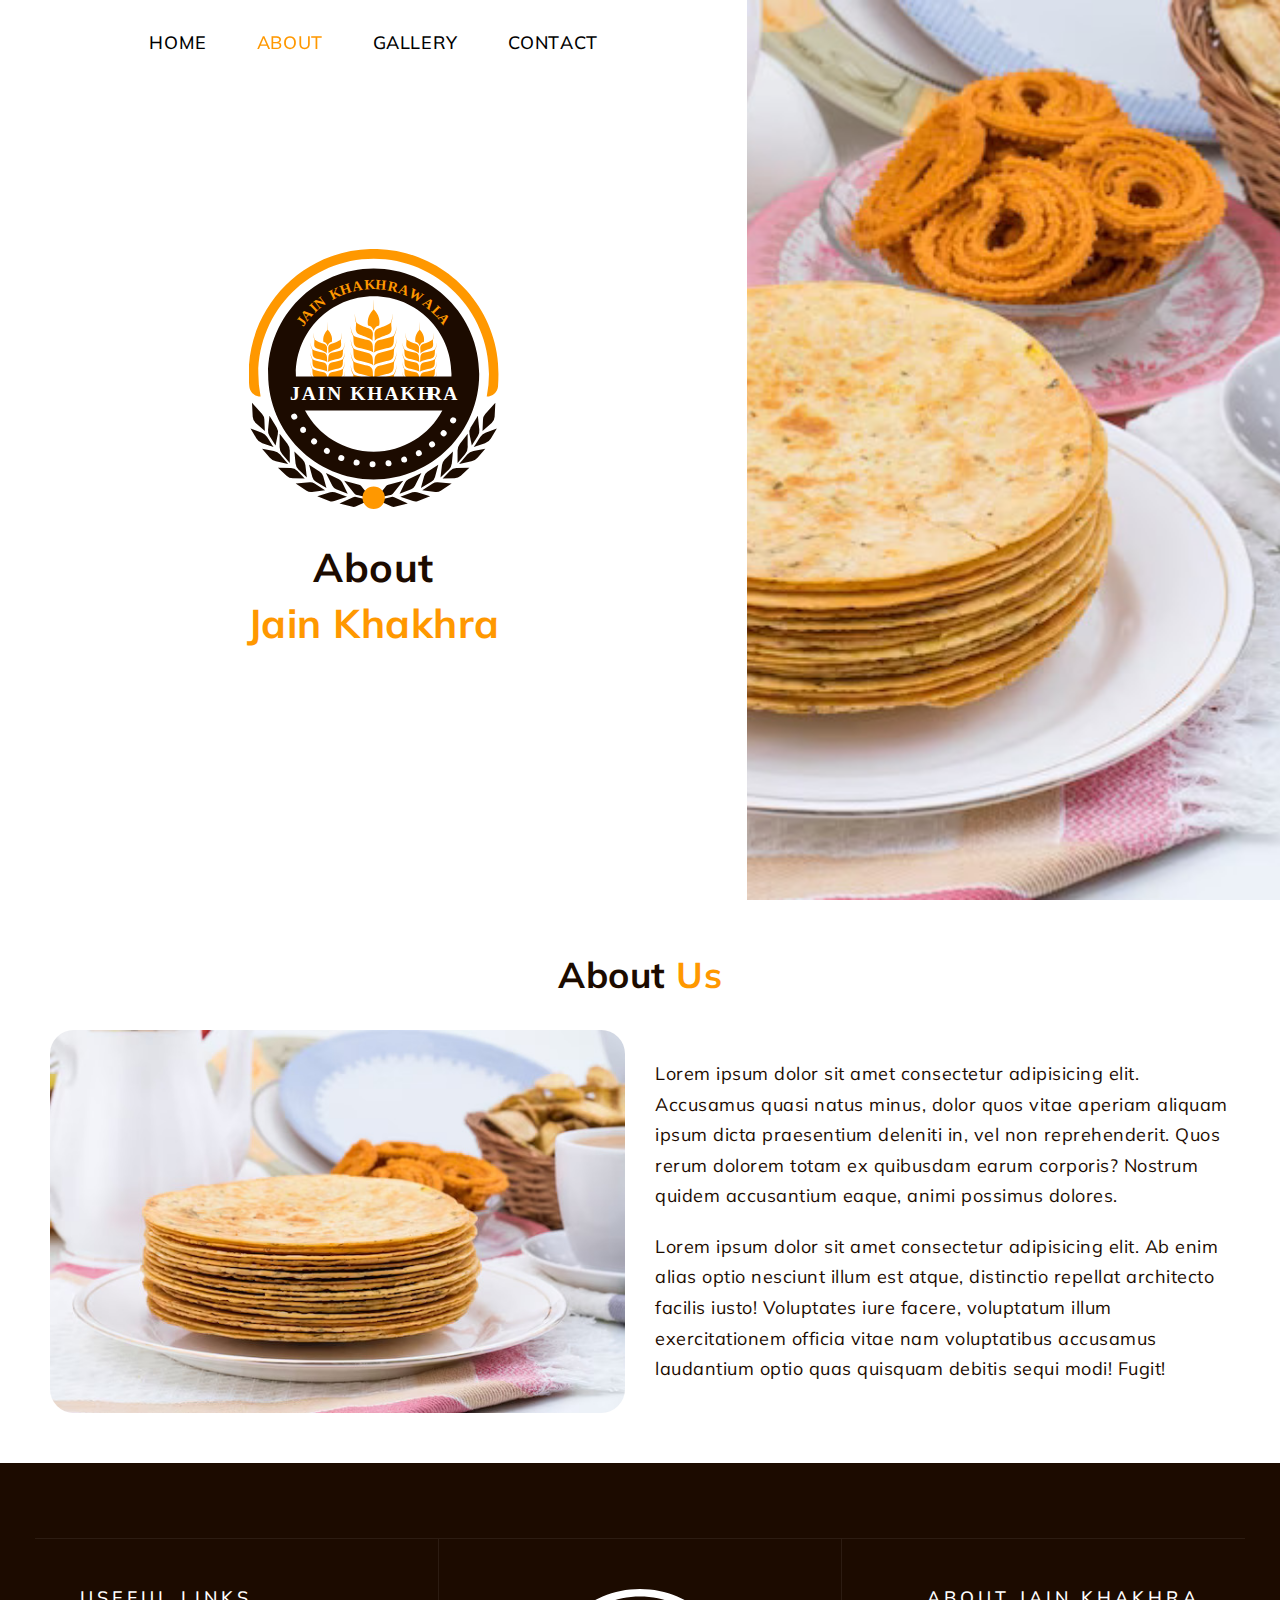
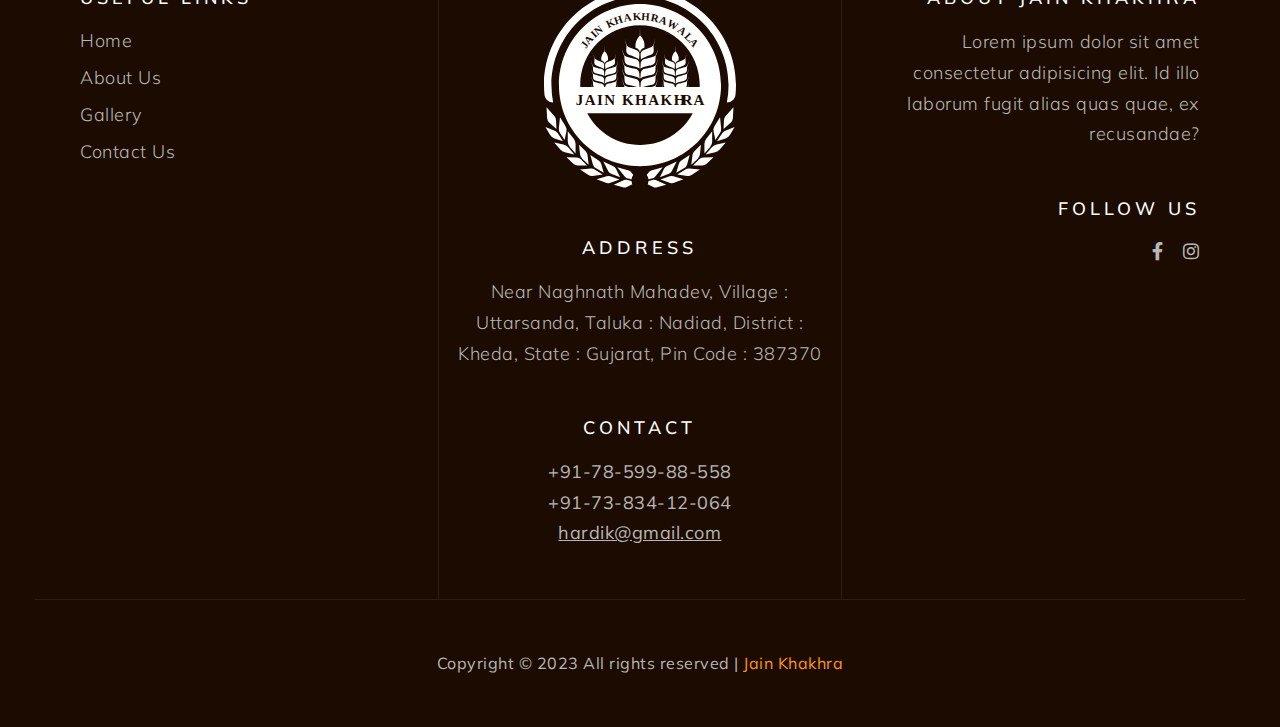
==== about.html @ f65eab23 "Add files via upload" ====
<!DOCTYPE html>
<html lang="en">
<head>
	<meta charset="UTF-8" />
	<meta name="description" content="" />
	<meta name="viewport" content="width=device-width, initial-scale=1.0, user-scalable=no" />
	<meta name="author" content="" />
	<title>About Us :: Jain Khakhra</title>
	<!-- Favicon Icon -->
	<link rel="shortcut icon" href="images/favicon.ico" type="image/x-icon" />
  <link rel="icon" href="images/favicon.ico" type="image/x-icon" />
  <!-- Font Awesome Icon -->
  <link rel="stylesheet" href="css/all.min.css" type="text/css" />
	<!-- Bootstrap-5.3.0 Minified CSS -->
  <link rel="stylesheet" href="css/bootstrap.min.css" type="text/css" />
	<!-- Style CSS -->
  <link rel="stylesheet" href="css/style.css" type="text/css" />
	<!-- Media CSS -->
	<link rel="stylesheet" href="css/media.css" type="text/css" />
</head>
<body>
  <!-- Desktop Menu Section Starts -->
  <div class="container-fluid bg-menu-desktop">
    <div class="row">
      <div class="col-12">
        <ul class="menu-listing-desktop d-flex justify-content-center">
          <li>
            <a href="index.html">
              <span class="menu-desktop">
                <span class="first-word" data-hover="Ho">Ho</span>
                <span class="second-word" data-hover="me">me</span>
              </span>
            </a>
          </li>
          <li class="active">
            <a href="about.html">
              <span class="menu-desktop">
                <span class="first-word" data-hover="Abo">Abo</span>
                <span class="second-word" data-hover="ut">ut</span>
              </span>
            </a>
          </li>
          <li>
            <a href="gallery.html">
              <span class="menu-desktop">
                <span class="first-word" data-hover="Gall">Gall</span>
                <span class="second-word" data-hover="ery">ery</span>
              </span>
            </a>
          </li>
          <li>
            <a href="contact.html">
              <span class="menu-desktop">
                <span class="first-word" data-hover="Cont">Cont</span>
                <span class="second-word" data-hover="act">act</span>
              </span>
            </a>
          </li>
        </ul>
      </div>
    </div>
  </div>
  <!-- Desktop Menu Section Ends -->
  <!-- Banner Section Starts -->
  <div class="container-fluid bg-banner">
    <div class="row">
      <div class="col-12 col-sm-12 col-md-7 col-lg-7 col-xl-7 col-xxl-7">
        <div class="box-banner-info">
          <div class="banner-info">
            <div class="banner-logo">
              <a href="index.html">
                <img src="images/logo.svg" class="img-fluid" alt="">
              </a>
            </div>
            <div class="banner-page-name">
              <h1>About <span>Jain Khakhra</span></h1>
            </div>
          </div>
        </div>
      </div>
      <div class="col-12 col-sm-12 col-md-5 col-lg-5 col-xl-5 col-xxl-5">
        <div class="box-banner-image"></div>
      </div>
    </div>
  </div>
  <!-- Banner Section Ends -->
  <!-- About Us Section Starts -->
  <div class="container-fluid bg-about-us">
    <div class="row">
      <div class="col-12">
        <section class="section-heading text-center">
          <h2>About <span>Us</span></h2>
        </section>
      </div>
    </div>
    <div class="row align-items-lg-start align-items-xl-center align-items-xxl-center">
      <div class="col-12 col-sm-12 col-md-12 col-lg-6 col-xl-6 col-xxl-6">
        <div class="about-image">
          <img src="images/about-1.jpg" class="img-fluid" alt="">
        </div>
      </div>
      <div class="col-12 col-sm-12 col-md-12 col-lg-6 col-xl-6 col-xxl-6">
        <div class="about-info about-info-ap">
          <p>Lorem ipsum dolor sit amet consectetur adipisicing elit. Accusamus quasi natus minus, dolor quos vitae aperiam aliquam ipsum dicta praesentium deleniti in, vel non reprehenderit. Quos rerum dolorem totam ex quibusdam earum corporis? Nostrum quidem accusantium eaque, animi possimus dolores.</p>
          <p>Lorem ipsum dolor sit amet consectetur adipisicing elit. Ab enim alias optio nesciunt illum est atque, distinctio repellat architecto facilis iusto! Voluptates iure facere, voluptatum illum exercitationem officia vitae nam voluptatibus accusamus laudantium optio quas quisquam debitis sequi modi! Fugit!</p>
        </div>
      </div>
    </div>
  </div>
  <!-- About Us Section Ends -->
  <!-- Footer Section Starts -->
  <div class="container-fluid bg-footer">
    <div class="row footer-row-border-top-bottom">
      <div class="col-12 col-sm-12 col-md-4 col-lg-4 col-xl-4 col-xxl-4">
        <div class="row">
          <div class="col-12">
            <div class="footer-heading footer-useful-links-heading">
              <h4>Useful Links</h4>
            </div>
          </div>
        </div>
        <div class="row">
          <div class="col-12">
            <ul class="quick-links-listing">
              <li><a href="index.html">Home</a></li>
              <li><a href="about.html">About Us</a></li>
              <li><a href="gallery.html">Gallery</a></li>
              <li><a href="contact.html">Contact Us</a></li>
            </ul>
          </div>
        </div>
      </div>
      <div class="col-12 col-sm-12 col-md-4 col-lg-4 col-xl-4 col-xxl-4 footer-middle-border-lr">
        <div class="row">
          <div class="col-12">
            <div class="footer-logo text-center">
              <a href="index.html">
                <img src="images/logo-white.svg" class="img-fluid" alt="">
              </a>
            </div>
            <div class="footer-heading">
              <h4>Address</h3>
            </div>
            <div class="footer-contact-address">
              <address>
                <p>Near Naghnath Mahadev, <span>Village : Uttarsanda,</span> <span>Taluka : Nadiad,</span> <span>District : Kheda,</span> <span>State : Gujarat,</span> <span>Pin Code : 387370</span></p>
              </address>
            </div>
            <div class="footer-heading">
              <h4>Contact</h3>
            </div>
            <div class="footer-mob-email">
              <p><a href="tel:+917859988558">+91-78-599-88-558</a></p>
              <p><a href="tel:+917383412064">+91-73-834-12-064</a></p>
              <p><a href="mailto:hardik@gmail.com">hardik@gmail.com</a></p>
            </div>
          </div>
        </div>
      </div>
      <div class="col-12 col-sm-12 col-md-4 col-lg-4 col-xl-4 col-xxl-4">
        <div class="row">
          <div class="col-12">
            <div class="footer-heading footer-heading-about">
              <h4>About Jain Khakhra</h4>
            </div>
          </div>
        </div>
        <div class="footer-about-desc">
          <p>Lorem ipsum dolor sit amet consectetur adipisicing elit. Id illo laborum fugit alias quas quae, ex recusandae?</p>
        </div>
        <div class="row">
          <div class="col-12">
            <div class="footer-heading footer-heading-follow-us">
              <h4>Follow Us</h4>
            </div>
          </div>
        </div>
        <ul class="footer-social-links-listing">
          <li><a href="" target="_blank"><i class="fab fa-facebook-f" aria-hidden="true"></i></a></li>
          <li><a href="" target="_blank"><i class="fab fa-instagram" aria-hidden="true"></i></a></li>
        </ul>
      </div>
    </div>
    <div class="row">
      <div class="col-12">
        <div class="copyright-info">
          <p>Copyright © 2023 All rights reserved | <span>Jain Khakhra</span></p>
        </div>
      </div>
    </div>
  </div>
  <!-- Footer Section Ends -->
  <!-- jQuery-3.6.4 Minified JS -->
  <script src="js/jquery-3.6.4.min.js"></script>
  <!-- Main JS -->
  <script src="js/main.js"></script>
</body>
</html>
---- css/style.css ----
/*------- Font Family Starts -------*/

@font-face { font-family: "Mulish-Light"; src: url("../fonts/Mulish-Light.ttf"); }
@font-face { font-family: "Mulish-Regular"; src: url("../fonts/Mulish-Regular.ttf"); }@font-face { font-family: "Mulish-Medium"; src: url("../fonts/Mulish-Medium.ttf"); }
@font-face { font-family: "Mulish-SemiBold"; src: url("../fonts/Mulish-SemiBold.ttf"); }
@font-face { font-family: "Mulish-Bold"; src: url("../fonts/Mulish-Bold.ttf"); }

/*------- Font Family Ends -------*/

/*------- Root CSS Starts -------*/

:root {
  --primary-color: #1c0b00;
  --secondary-color: #ff9800;
  --white: #ffffff;
  --black: #000000;
  --color-1: #b7b7b7;
}

/*------- Root CSS Ends -------*/

/*------- Reset CSS Starts -------*/

html { font-size: 10px; letter-spacing: 0.5px; -webkit-user-select: none; -ms-user-select: none; user-select: none; }
h1,
h2,
h3,
h4,
h5,
h6,
p,
ul,
address { margin: 0; padding: 0; }
li { list-style: none; }
a,
a:hover,
a:focus { outline: 0; text-decoration: none; -webkit-transition: 0.5s ease; -moz-transition: 0.5s ease; -ms-transition: 0.5s ease; -o-transition: 0.5s ease; transition: 0.5s ease; }

/*------- Reset CSS Ends -------*/

/*------- Common CSS Starts -------*/

.container-fluid { padding: 50px; }
.container-fluid > .row { margin: 0 -15px; }
.container-fluid > .row > [class^=col] { padding: 0 15px; }
.section-heading > h2 { color: var(--primary-color); font: 3.6rem/1.4 "Mulish-Bold"; margin-bottom: 30px; }
.section-heading > h2 > span { color: var(--secondary-color); }
p { color: var(--primary-color); font: 1.8rem/1.7 "Mulish-Regular"; }
.read-more > a { background-color: var(--secondary-color); -webkit-border-radius: 30px; -moz-border-radius: 30px; -ms-border-radius: 30px; -o-border-radius: 30px; border-radius: 30px; color: var(--white); display: inline-block; font: 1.6rem/1.5 "Mulish-Regular"; padding: 10px 20px; text-align: center; text-transform: uppercase; }
.read-more > a:hover { background-color: var(--primary-color); color: var(--white); }

/*------- Common CSS Ends -------*/

/*------- Home Page Starts -------*/

  /*------- Mobile Logo and Burger Menu Section Starts -------*/



	/*------- Mobile Logo and Burger Menu Section Ends -------*/

  /*------- Desktop Menu Section Starts -------*/

.bg-menu-desktop { display: block; left: 0; padding: 25px 50px; position: absolute; top: 0; width: 58.33333333%; z-index: 2; }
.menu-listing-desktop > li { display: inline-block; margin-right: 50px; position: relative; -webkit-transition: 0.5s ease; -moz-transition: 0.5s ease; -ms-transition: 0.5s ease; -o-transition: 0.5s ease; transition: 0.5s ease; }
.menu-listing-desktop > li:last-child { margin-right: 0; }
.menu-listing-desktop > li > a { color: #000; display: block; font: 1.8rem/1.4 "Mulish-Medium"; overflow: hidden; padding: 5px 0; text-transform: uppercase; }
.menu-listing-desktop > li > a .first-word,
.menu-listing-desktop > li > a .second-word { display: inline-block; position: relative; -webkit-transition: 0.5s ease; -moz-transition: 0.5s ease; -ms-transition: 0.5s ease; -o-transition: 0.5s ease; transition: 0.5s ease; }
.menu-listing-desktop > li > a .second-word { margin-left: -5px; }
.menu-listing-desktop > li > a .first-word::before,
.menu-listing-desktop > li > a .second-word::before { content: attr(data-hover); position: absolute; }
.menu-listing-desktop > li > a .first-word::before { color: var(--secondary-color); top: 160%; }
.menu-listing-desktop > li > a .second-word::before { bottom: 160%; color: var(--secondary-color); }
.menu-listing-desktop > li.active > a .first-word,
.menu-listing-desktop > li > a:hover .first-word { -webkit-transform: translate3d(0, -160%, 0); -moz-transform: translate3d(0, -160%, 0); -ms-transform: translate3d(0, -160%, 0); -o-transform: translate3d(0, -160%, 0); transform: translate3d(0, -160%, 0); }
.menu-listing-desktop > li.active > a .second-word,
.menu-listing-desktop > li > a:hover .second-word { -webkit-transform: translate3d(0, 160%, 0); -moz-transform: translate3d(0, 160%, 0); -ms-transform: translate3d(0, 160%, 0); -o-transform: translate3d(0, 160%, 0); transform: translate3d(0, 160%, 0); }

	/*------- Desktop Menu Section Ends -------*/

  /*------- Banner Section Starts -------*/

.bg-banner { height: 100vh; padding: 0; position: relative; z-index: 1; }
.bg-banner > .row { margin: 0; }
.bg-banner > .row > [class^=col] { padding: 0; }
.box-banner-image { background: url("../images/gallery-1.jpg") no-repeat top/cover; height: 100vh; }
.box-banner-info { height: 100vh; position: relative; z-index: 1; }
.banner-info { left: 50%; position: absolute; text-align: center; top: 50%; -webkit-transform: translate(-50%,-50%); -moz-transform: translate(-50%,-50%); -ms-transform: translate(-50%,-50%); -o-transform: translate(-50%,-50%); transform: translate(-50%,-50%); width: 100%; z-index: 1; }
.banner-logo > a { display: inline-block; margin-bottom: 30px; }
.banner-logo > a > img { width: 250px; }
.banner-page-name > h1 { color: var(--primary-color); font: 4rem/1.4 "Mulish-Bold"; text-align: center; }
.banner-page-name > h1 > span { color: var(--secondary-color); display: block; }

  /*------- Banner Section Ends -------*/

  /*------- About Us Section Starts -------*/

.about-image > img { -webkit-border-radius: 24px; -moz-border-radius: 24px; -ms-border-radius: 24px; -o-border-radius: 24px; border-radius: 24px; width: 100%; }
.about-info > p { margin-bottom: 20px; }

  /*------- About Us Section Ends -------*/

  /*------- Counter Section Starts -------*/

.bg-counter { background-color: var(--secondary-color); }
.counter-name > span { color: var(--primary-color); display: block; font: 2.4rem/1.4 "Mulish-Bold"; margin-bottom: 0px; }
.box-counter > h2 { color: var(--white); font: 3.6rem/1.4 "Mulish-SemiBold"; }

  /*------- Counter Section Ends -------*/

  /*------- Gallery Section Starts -------*/

.box-gallery { margin-bottom: 30px; }
a[data-fancybox="images"] { border: 4px solid transparent; -webkit-border-radius: 24px; -moz-border-radius: 24px; -ms-border-radius: 24px; -o-border-radius: 24px; border-radius: 24px; display: block; margin-bottom: 15px; overflow: hidden; position: relative; z-index: 1; }
a[data-fancybox="images"]:hover { border: 4px solid var(--primary-color); }
a[data-fancybox="images"]::before {
  background-color: rgb(28 11 0 / 90%);
  -webkit-border-radius: 24px;
  -moz-border-radius: 24px;
  -ms-border-radius: 24px;
  -o-border-radius: 24px;
  border-radius: 24px;
  content: "";
  display: block;
  height: 80%;
  left: 50%;
  opacity: 0;
  position: absolute;
  top: 50%;
  -webkit-transform: translate(-50%,-50%) scale(1.25);
  -moz-transform: translate(-50%,-50%) scale(1.25);
  -ms-transform: translate(-50%,-50%) scale(1.25);
  -o-transform: translate(-50%,-50%) scale(1.25);
  transform: translate(-50%,-50%) scale(1.25);
  -webkit-transition: 0.5s ease;
  -moz-transition: 0.5s ease;
  -ms-transition: 0.5s ease;
  -o-transition: 0.5s ease;
  transition: 0.5s ease;
  visibility: hidden;
  width: 80%;
  z-index: 1;
}
a[data-fancybox="images"]:hover::before {
  opacity: 1;
  -webkit-transform: translate(-50%,-50%) scale(1);
  -moz-transform: translate(-50%,-50%) scale(1);
  -ms-transform: translate(-50%,-50%) scale(1);
  -o-transform: translate(-50%,-50%) scale(1);
  transform: translate(-50%,-50%) scale(1);
  visibility: visible;
}
a[data-fancybox="images"] > img { width: 100%; }
a[data-fancybox="images"] > img,
.fancybox-image { -webkit-border-radius: 24px; -moz-border-radius: 24px; -ms-border-radius: 24px; -o-border-radius: 24px; border-radius: 24px; -webkit-transition: 0.5s ease; -moz-transition: 0.5s ease; -ms-transition: 0.5s ease; -o-transition: 0.5s ease; transition: 0.5s ease; }
a[data-fancybox="images"]:hover > img { -webkit-transform: scale(1.3) rotate(7deg); -moz-transform: scale(1.3) rotate(7deg); -ms-transform: scale(1.3) rotate(7deg); -o-transform: scale(1.3) rotate(7deg); transform: scale(1.3) rotate(7deg); }
.box-gallery-heading { left: 50%; opacity: 0; position: absolute; top: 50%; -webkit-transform: translate(-50%,-50%) scale(0.7); -moz-transform: translate(-50%,-50%) scale(0.7); -ms-transform: translate(-50%,-50%) scale(0.7); -o-transform: translate(-50%,-50%) scale(0.7); transform: translate(-50%,-50%) scale(0.7); -webkit-transition: 0.5s ease; -moz-transition: 0.5s ease; -ms-transition: 0.5s ease; -o-transition: 0.5s ease; transition: 0.5s ease; visibility: hidden; width: 100%; z-index: 1; }
.box-gallery-heading > h3 { color: var(--white); font: 2.4rem/1.4 "Mulish-SemiBold"; text-transform: uppercase; }
a[data-fancybox="images"]:hover > .box-gallery-heading { opacity: 1; -webkit-transform: translate(-50%,-50%) scale(1); -moz-transform: translate(-50%,-50%) scale(1); -ms-transform: translate(-50%,-50%) scale(1); -o-transform: translate(-50%,-50%) scale(1); transform: translate(-50%,-50%) scale(1); visibility: visible; }
.gallery-heading > h4 { font: 1.8rem/1.4 "Mulish-SemiBold"; text-transform: uppercase; }
.view-more-gallery { margin-top: 30px; }

  /*------- Gallery Section Ends -------*/

  /*------- Footer Section Starts -------*/

.bg-footer { background-color: var(--primary-color); padding-bottom: 50px; padding-top: 75px; }
.footer-row-border-top-bottom { border-bottom: 1px solid #ffffff12; border-top: 1px solid #ffffff12; }
.footer-heading > h4 { color: var(--white); font: 1.8rem/1 "Mulish-Medium"; letter-spacing: 4px; margin: 50px 0 20px; text-align: center; text-transform: uppercase; }
.footer-heading-about > h4 { text-align: right; }
.footer-useful-links-heading,
.quick-links-listing { padding-left: 30px; }
.footer-useful-links-heading > h4 { text-align: left; }
.quick-links-listing > li { display: block; margin-bottom: 10px; }
.quick-links-listing > li:last-child { margin-bottom: 0; }
.quick-links-listing > li > a { color: var(--color-1); font: 1.8rem/1.5 "Mulish-Light"; }
.quick-links-listing > li > a:hover { color: var(--secondary-color); }
.footer-middle-border-lr { border-left: 1px solid #ffffff12; border-right: 1px solid #ffffff12; }
.footer-logo { margin: 50px 0 30px; }
.footer-logo > a { display: inline-block; }
.footer-logo > a > img { height: 200px; }
.footer-contact-address { margin-bottom: 30px; }
.footer-contact-address > address > p { color: var(--color-1); font-family: "Mulish-Light"; text-align: center; }
.footer-mob-email { margin-bottom: 50px; }
.footer-mob-email > p { text-align: center; }
.footer-mob-email > p > a { color: var(--color-1); }
.footer-mob-email > p:last-child > a { text-decoration: underline; }
.footer-mob-email > p > a:hover { color: var(--secondary-color); }
.footer-heading-about,
.footer-heading-follow-us { padding-right: 30px; text-align: right; }
.footer-heading-follow-us { margin-top: 0; }
.footer-heading-follow-us > h4 { text-align: right; }
.footer-about-desc,
.footer-social-links-listing { padding-right: 30px; }
.footer-about-desc > p { color: var(--color-1); font-family: "Mulish-Light"; text-align: right; }
.footer-social-links-listing { display: -webkit-box; display: -webkit-flex; display: -ms-flexbox; display: flex; justify-content: flex-end; }
.footer-social-links-listing > li { display: inline-block; margin-right: 20px; }
.footer-social-links-listing > li:last-child { margin-right: 0; }
.footer-social-links-listing > li > a { color: var(--color-1); font-size: 1.8rem; }
.footer-social-links-listing > li > a > i { -webkit-transition: 0.5s ease; -moz-transition: 0.5s ease; -ms-transition: 0.5s ease; -o-transition: 0.5s ease; transition: 0.5s ease; }
.footer-social-links-listing > li > a:hover > i { color: var(--secondary-color); }
.footer-social-links-listing > li > a:hover > i { -webkit-transform: scale(1.25); -moz-transform: scale(1.25); -ms-transform: scale(1.25); -o-transform: scale(1.25); transform: scale(1.25); }
.copyright-info > p { color: var(--color-1); font-size: 1.6rem; margin-top: 50px; text-align: center; }
.copyright-info > p > span { color: var(--secondary-color); }

  /*------- Footer Section Ends -------*/

/*------- Home Page Ends -------*/

/*------- About Us Page Ends -------*/

  /*------- About Us Section Starts -------*/

.about-info-ap > p:last-child { margin-bottom: 0; }

  /*------- About Us Section Ends -------*/

/*------- About Us Page Ends -------*/

/*------- Gallery Page Ends -------*/

  /*------- Gallery Section Starts -------*/

.bg-gallery-gp { padding: 50px 50px 20px; }
.gallery-listing { display: -webkit-box; display: -webkit-flex; display: -ms-flexbox; display: flex; flex-wrap: wrap; justify-content: center; margin-bottom: 30px; }
.gallery-listing > li { border: 2px solid var(--primary-color); -webkit-border-radius: 26px; -moz-border-radius: 26px; -ms-border-radius: 26px; -o-border-radius: 26px; border-radius: 26px; color: var(--primary-color); cursor: pointer; font: 1.8rem/1.5 "Mulish-SemiBold"; margin-right: 15px; padding: 10px 25px; text-align: center; -webkit-transition: 0.5s ease; -moz-transition: 0.5s ease; -ms-transition: 0.5s ease; -o-transition: 0.5s ease; transition: 0.5s ease; }
.gallery-listing > li:last-child { margin-right: 0; }
.gallery-listing > li.active,
.gallery-listing > li:hover { background-color: var(--primary-color); color: var(--white); }

  /*------- Gallery Section Ends -------*/

/*------- Gallery Page Ends -------*/
---- css/media.css ----
@media only screen and (min-width: 320px) and (max-width: 575px) {

/*------- Common CSS Starts -------*/

.container-fluid { padding: 20px 15px; }
.section-heading > h2 { font-size: 2.7rem; margin-bottom: 20px; }
p { font-size: 1.6rem; text-align: justify; }

/*------- Common CSS Ends -------*/

/*------- Home Page Starts -------*/

  /*------- Desktop Menu Section Starts -------*/

.bg-menu-desktop { display: none; }

	/*------- Desktop Menu Section Ends -------*/

  /*------- Banner Section Starts -------*/

.bg-banner { padding-bottom: 0; }
.bg-banner,
.box-banner-info { height: auto; }
.banner-info { position: static; -webkit-transform: none; -moz-transform: none; -ms-transform: none; -o-transform: none; transform: none; }
.banner-logo > a { margin-bottom: 20px; }
.banner-logo > a > img { width: 200px; }
.banner-page-name > h1 { font-size: 3rem; margin-bottom: 20px; }
.banner-page-name > h1 > span { display: inline; }
.box-banner-image { -webkit-border-radius: 24px; -moz-border-radius: 24px; -ms-border-radius: 24px; -o-border-radius: 24px; border-radius: 24px; height: 50vh; }

  /*------- Banner Section Ends -------*/

  /*------- About Us Section Starts -------*/

.about-image > img { margin-bottom: 20px; }
.about-info > p { margin-bottom: 15px; }

  /*------- About Us Section Ends -------*/

  /*------- Counter Section Starts -------*/

.bg-counter { padding-bottom: 0; }
.box-counter { margin-bottom: 20px; }
.counter-name > span { font-size: 2rem; }
.box-counter > h2 { font-size: 2.7rem; }

  /*------- Counter Section Ends -------*/

  /*------- Gallery Section Starts -------*/

.box-gallery { margin-bottom: 20px; }
.box-gallery-heading > h3 { font-size: 1.8rem; }
.view-more-gallery { margin-top: 0; }

  /*------- Gallery Section Ends -------*/

  /*------- Footer Section Starts -------*/

.footer-row-border-top-bottom { border-top: 0; }
.footer-middle-border-lr { border-left: 0; border-right: 0; }
.footer-useful-links-heading,
.quick-links-listing { padding-left: 0; }
.footer-heading > h4 { margin-top: 0; text-align: left; }
.footer-logo { margin: 30px 0; }
.footer-contact-address,
.footer-mob-email,
.footer-about-desc > p { margin-bottom: 20px; }
.footer-contact-address > address > p { text-align: left; }
.footer-contact-address > address > p > span { display: block; }
.footer-mob-email > p,
.footer-about-desc > p { text-align: left; }
.footer-heading-about,
.footer-heading-follow-us { padding-right: 0; text-align: center; }
.footer-social-links-listing { justify-content: flex-start; margin-bottom: 20px; }
.copyright-info > p { margin-top: 20px; text-align: center; }

  /*------- Footer Section Ends -------*/

/*------- Home Page Ends -------*/

/*------- Gallery Page Ends -------*/

  /*------- Gallery Section Starts -------*/

.gallery-listing { display: block; margin-bottom: 15px; }
.gallery-listing > li { display: block; margin: 0 15px 15px 0; padding: 7px 25px; }
.grid-item { width: 100%; }

  /*------- Gallery Section Ends -------*/

/*------- Gallery Page Ends -------*/

}

@media only screen and (min-width: 576px) and (max-width: 767px) {

/*------- Common CSS Starts -------*/

.container-fluid { padding: 20px 15px; }
.section-heading > h2 { font-size: 2.7rem; margin-bottom: 20px; }
p { font-size: 1.6rem; text-align: justify; }

/*------- Common CSS Ends -------*/

/*------- Home Page Starts -------*/

  /*------- Desktop Menu Section Starts -------*/

.bg-menu-desktop { display: none; }

	/*------- Desktop Menu Section Ends -------*/

  /*------- Banner Section Starts -------*/

.bg-banner { padding-bottom: 0; }
.bg-banner,
.box-banner-info { height: auto; }
.banner-info { position: static; -webkit-transform: none; -moz-transform: none; -ms-transform: none; -o-transform: none; transform: none; }
.banner-logo > a { margin-bottom: 20px; }
.banner-logo > a > img { width: 200px; }
.banner-page-name > h1 { font-size: 3rem; margin-bottom: 20px; }
.banner-page-name > h1 > span { display: inline; }
.box-banner-image { -webkit-border-radius: 24px; -moz-border-radius: 24px; -ms-border-radius: 24px; -o-border-radius: 24px; border-radius: 24px; height: 50vh; }

  /*------- Banner Section Ends -------*/

  /*------- About Us Section Starts -------*/

.about-image > img { margin-bottom: 20px; }
.about-info > p { margin-bottom: 15px; }

  /*------- About Us Section Ends -------*/

  /*------- Counter Section Starts -------*/

.bg-counter { padding-bottom: 0; }
.box-counter { margin-bottom: 20px; }
.counter-name > span { font-size: 2rem; }
.box-counter > h2 { font-size: 2.7rem; }

  /*------- Counter Section Ends -------*/

  /*------- Gallery Section Starts -------*/

.box-gallery { margin-bottom: 20px; }
.box-gallery-heading > h3 { font-size: 1.8rem; }
.view-more-gallery { margin-top: 0; }

  /*------- Gallery Section Ends -------*/

  /*------- Footer Section Starts -------*/

.footer-row-border-top-bottom { border-top: 0; }
.footer-middle-border-lr { border-left: 0; border-right: 0; }
.footer-useful-links-heading,
.quick-links-listing { padding-left: 0; }
.footer-heading > h4 { margin-top: 0; text-align: left; }
.footer-logo { margin: 30px 0; }
.footer-contact-address,
.footer-mob-email,
.footer-about-desc > p { margin-bottom: 20px; }
.footer-contact-address > address > p { text-align: left; }
.footer-contact-address > address > p > span { display: block; }
.footer-mob-email > p,
.footer-about-desc > p { text-align: left; }
.footer-heading-about,
.footer-heading-follow-us { padding-right: 0; text-align: center; }
.footer-social-links-listing { justify-content: flex-start; margin-bottom: 20px; }
.copyright-info > p { margin-top: 20px; text-align: center; }

  /*------- Footer Section Ends -------*/

/*------- Home Page Ends -------*/

/*------- Gallery Page Ends -------*/

  /*------- Gallery Section Starts -------*/

.bg-gallery-gp { padding: 20px 15px 0; }
.gallery-listing { margin-bottom: 15px; }
.gallery-listing > li { display: inline-block; margin: 0 15px 15px 0; padding: 7px 25px; }

  /*------- Gallery Section Ends -------*/

/*------- Gallery Page Ends -------*/

}

@media only screen and (min-width: 768px) and (max-width: 991px) {

/*------- Common CSS Starts -------*/

.container-fluid { padding: 30px; }
.section-heading > h2 { font-size: 3rem; margin-bottom: 30px; }
p { text-align: justify; }

/*------- Common CSS Ends -------*/

/*------- Home Page Starts -------*/

  /*------- Desktop Menu Section Starts -------*/

.bg-menu-desktop { display: none; }

	/*------- Desktop Menu Section Ends -------*/

  /*------- Banner Section Starts -------*/

.bg-banner { padding-bottom: 0; }
.bg-banner,
.box-banner-info { height: auto; }
.banner-info { position: static; -webkit-transform: none; -moz-transform: none; -ms-transform: none; -o-transform: none; transform: none; }
.banner-logo > a > img { width: 200px; }
.banner-page-name > h1 { font-size: 3.6rem; margin-bottom: 30px; }
.banner-page-name > h1 > span { display: inline; }
.box-banner-image { -webkit-border-radius: 24px; -moz-border-radius: 24px; -ms-border-radius: 24px; -o-border-radius: 24px; border-radius: 24px; height: 75vh; }

  /*------- Banner Section Ends -------*/

  /*------- About Us Section Starts -------*/

.about-image > img { margin-bottom: 30px; }

  /*------- About Us Section Ends -------*/

  /*------- Counter Section Starts -------*/

.counter-name > span { font-size: 2.2rem; }
.box-counter > h2 { font-size: 3rem; }

  /*------- Counter Section Ends -------*/

  /*------- Gallery Section Starts -------*/

.box-gallery-heading > h3 { font-size: 2rem; }
.view-more-gallery { margin-top: 0; }

  /*------- Gallery Section Ends -------*/

  /*------- Footer Section Starts -------*/

.bg-footer > .row { margin: 0 -30px; }
.footer-useful-links-heading,
.quick-links-listing { padding-left: 15px; }
.footer-heading > h4 { line-height: 1.6; margin: 30px 0 20px; }
.footer-logo { margin: 30px 0; }
.footer-mob-email { margin-bottom: 30px; }
.footer-heading-about,
.footer-heading-follow-us,
.footer-about-desc,
.footer-social-links-listing { padding-right: 15px; }
.copyright-info > p { margin-top: 30px; }

  /*------- Footer Section Ends -------*/

/*------- Home Page Ends -------*/

/*------- Gallery Page Ends -------*/

  /*------- Gallery Section Starts -------*/

.bg-gallery-gp { padding: 30px 30px 0; }
.gallery-listing { margin-bottom: 15px; }
.gallery-listing > li { display: inline-block; margin: 0 15px 15px 0; padding: 7px 25px; }

  /*------- Gallery Section Ends -------*/

/*------- Gallery Page Ends -------*/

}

@media only screen and (min-width: 992px) and (max-width: 1199px) {

/*------- Common CSS Starts -------*/

.container-fluid { padding: 30px; }
.section-heading > h2 { font-size: 3rem; margin-bottom: 30px; }
p { text-align: justify; }

/*------- Common CSS Ends -------*/

/*------- Home Page Starts -------*/

  /*------- Banner Section Starts -------*/

.bg-banner { padding: 0; }
.banner-logo > a > img { height: 200px; }
.banner-page-name > h1 { font-size: 3.6rem; }

  /*------- Banner Section Ends -------*/

  /*------- About Us Section Starts -------*/

.about-image > img { margin-bottom: 30px; }

  /*------- About Us Section Ends -------*/

  /*------- Counter Section Starts -------*/

.counter-name > span { font-size: 2.2rem; }
.box-counter > h2 { font-size: 3rem; }

  /*------- Counter Section Ends -------*/

  /*------- Gallery Section Starts -------*/

.box-gallery-heading > h3 { font-size: 2rem; }
.view-more-gallery { margin-top: 0; }

  /*------- Gallery Section Ends -------*/

  /*------- Footer Section Starts -------*/

.bg-footer > .row { margin: 0 -30px; }
.footer-useful-links-heading,
.quick-links-listing { padding-left: 15px; }
.footer-heading > h4 { line-height: 1.6; margin: 30px 0 20px; }
.footer-logo { margin: 30px 0; }
.footer-mob-email { margin-bottom: 30px; }
.footer-heading-about,
.footer-heading-follow-us,
.footer-about-desc,
.footer-social-links-listing { padding-right: 15px; }
.copyright-info > p { margin-top: 30px; }

  /*------- Footer Section Ends -------*/

/*------- Home Page Ends -------*/

/*------- Gallery Page Ends -------*/

  /*------- Gallery Section Starts -------*/

.bg-gallery-gp { padding: 30px 30px 0; }
.gallery-listing { margin-bottom: 15px; }
.gallery-listing > li { display: inline-block; margin: 0 15px 15px 0; padding: 7px 25px; }

  /*------- Gallery Section Ends -------*/

/*------- Gallery Page Ends -------*/

}
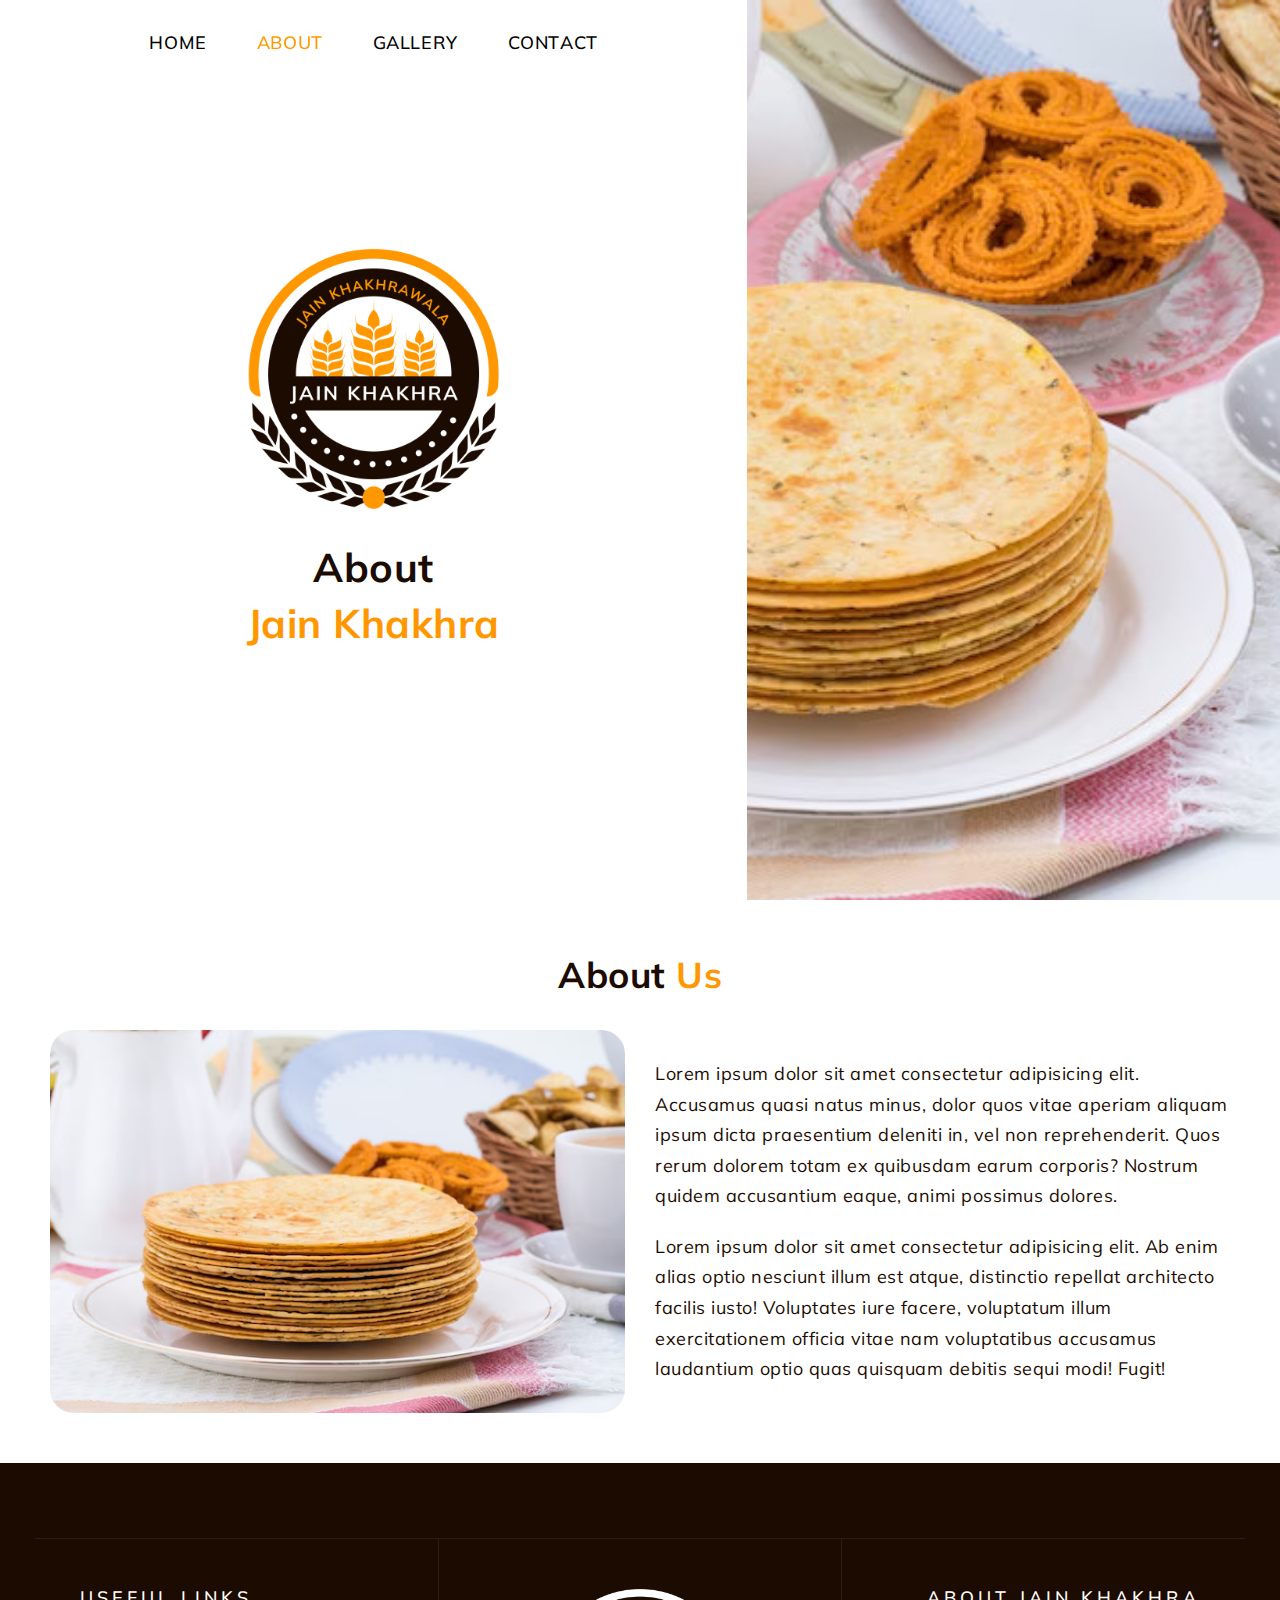
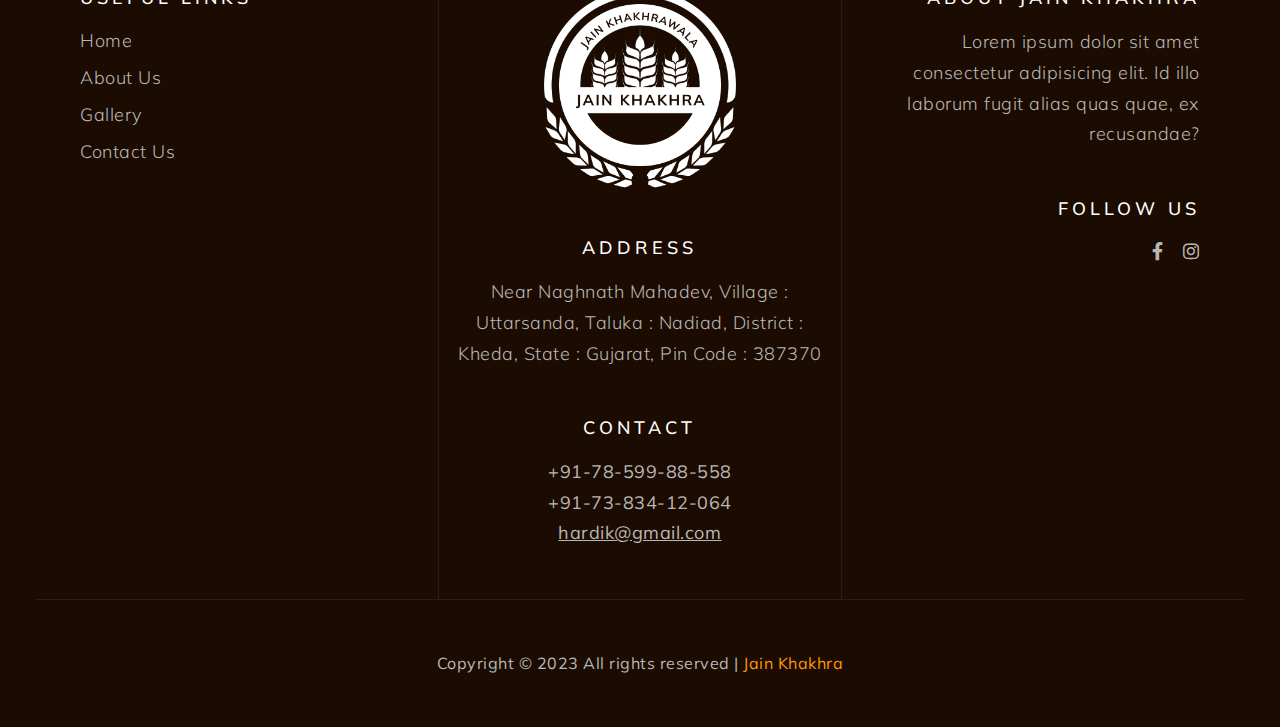
==== commit 23f4d399: "Add files via upload" ====
--- a/about.html
+++ b/about.html
@@ -19,6 +19,53 @@
 	<link rel="stylesheet" href="css/media.css" type="text/css" />
 </head>
 <body>
+  <!-- Hamburger Menu Section Starts -->
+  <div class="container-fluid bg-hamburger-menu">
+    <div class="row">
+      <div class="col-12">
+        <div class="hamburger-menu"><span></span></div>
+      </div>
+    </div>
+  </div>
+  <!-- Hamburger Menu Section Ends -->
+  <!-- Mobile Menu Section Starts -->
+  <div class="navbar-menu-mobile">
+    <ul class="menu-listing-mobile">
+      <li>
+        <a href="index.html">
+          <span class="menu-desktop">
+            <span class="first-word" data-hover="Ho">Ho</span>
+            <span class="second-word" data-hover="me">me</span>
+          </span>
+        </a>
+      </li>
+      <li class="active">
+        <a href="about.html">
+          <span class="menu-desktop">
+            <span class="first-word" data-hover="Abo">Abo</span>
+            <span class="second-word" data-hover="ut">ut</span>
+          </span>
+        </a>
+      </li>
+      <li>
+        <a href="gallery.html">
+          <span class="menu-desktop">
+            <span class="first-word" data-hover="Gall">Gall</span>
+            <span class="second-word" data-hover="ery">ery</span>
+          </span>
+        </a>
+      </li>
+      <li>
+        <a href="contact.html">
+          <span class="menu-desktop">
+            <span class="first-word" data-hover="Cont">Cont</span>
+            <span class="second-word" data-hover="act">act</span>
+          </span>
+        </a>
+      </li>
+    </ul>
+  </div>
+  <!-- Mobile Menu Section Ends -->
   <!-- Desktop Menu Section Starts -->
   <div class="container-fluid bg-menu-desktop">
     <div class="row">
@@ -64,12 +111,12 @@
   <!-- Banner Section Starts -->
   <div class="container-fluid bg-banner">
     <div class="row">
-      <div class="col-12 col-sm-12 col-md-7 col-lg-7 col-xl-7 col-xxl-7">
+      <div class="col-12 col-sm-12 col-md-12 col-lg-7 col-xl-7 col-xxl-7">
         <div class="box-banner-info">
           <div class="banner-info">
             <div class="banner-logo">
               <a href="index.html">
-                <img src="images/logo.svg" class="img-fluid" alt="">
+                <img src="images/logo.png" class="img-fluid" alt="">
               </a>
             </div>
             <div class="banner-page-name">
@@ -78,7 +125,7 @@
           </div>
         </div>
       </div>
-      <div class="col-12 col-sm-12 col-md-5 col-lg-5 col-xl-5 col-xxl-5">
+      <div class="col-12 col-sm-12 col-md-12 col-lg-5 col-xl-5 col-xxl-5">
         <div class="box-banner-image"></div>
       </div>
     </div>
@@ -135,7 +182,7 @@
           <div class="col-12">
             <div class="footer-logo text-center">
               <a href="index.html">
-                <img src="images/logo-white.svg" class="img-fluid" alt="">
+                <img src="images/logo-white.png" class="img-fluid" alt="">
               </a>
             </div>
             <div class="footer-heading">
--- a/css/style.css
+++ b/css/style.css
@@ -53,11 +53,17 @@
 
 /*------- Home Page Starts -------*/
 
-  /*------- Mobile Logo and Burger Menu Section Starts -------*/
-
-
-
-	/*------- Mobile Logo and Burger Menu Section Ends -------*/
+  /*------- Hamburger Menu Section Starts -------*/
+
+.bg-hamburger-menu { display: none; }
+
+  /*------- Hamburger Menu Section Ends -------*/
+
+  /*------- Mobile Menu Section Starts -------*/
+
+.navbar-menu-mobile { display: none; }
+
+	/*------- Mobile Menu Section Ends -------*/
 
   /*------- Desktop Menu Section Starts -------*/
 
@@ -112,6 +118,7 @@
   /*------- Gallery Section Starts -------*/
 
 .box-gallery { margin-bottom: 30px; }
+.fancybox-thumbs__list a:before { border-color: var(--secondary-color); }
 a[data-fancybox="images"] { border: 4px solid transparent; -webkit-border-radius: 24px; -moz-border-radius: 24px; -ms-border-radius: 24px; -o-border-radius: 24px; border-radius: 24px; display: block; margin-bottom: 15px; overflow: hidden; position: relative; z-index: 1; }
 a[data-fancybox="images"]:hover { border: 4px solid var(--primary-color); }
 a[data-fancybox="images"]::before {
--- a/css/media.css
+++ b/css/media.css
@@ -2,6 +2,7 @@
 
 /*------- Common CSS Starts -------*/
 
+body.active { overflow: hidden; }
 .container-fluid { padding: 20px 15px; }
 .section-heading > h2 { font-size: 2.7rem; margin-bottom: 20px; }
 p { font-size: 1.6rem; text-align: justify; }
@@ -9,6 +10,174 @@
 /*------- Common CSS Ends -------*/
 
 /*------- Home Page Starts -------*/
+
+  /*------- Hamburger Menu Section Starts -------*/
+
+.bg-hamburger-menu { display: block; padding: 0; }
+.bg-hamburger-menu > .row { margin: 0; }
+.hamburger-menu { background-color: var(--primary-color); cursor: pointer; height: 50px; margin: 0 auto; position: relative; width: 50px; z-index: 3; }
+.hamburger-menu span { background-color: var(--white); height: 2px; left: 50%; position: absolute; top: 50%; -webkit-transform: translate(-50%,-50%); -moz-transform: translate(-50%,-50%); -ms-transform: translate(-50%,-50%); -o-transform: translate(-50%,-50%); transform: translate(-50%,-50%); -webkit-transition: 0.5s ease 0.5s; -moz-transition: 0.5s ease 0.5s; -ms-transition: 0.5s ease 0.5s; -o-transition: 0.5s ease 0.5s; transition: 0.5s ease 0.5s; width: 25px; z-index: 1; }
+.hamburger-menu span::before,
+.hamburger-menu span::after { background-color: var(--white); content: ""; display: block; height: 2px; position: absolute; top: 10px; -webkit-transition: 0.5s ease; -moz-transition: 0.5s ease; -ms-transition: 0.5s ease; -o-transition: 0.5s ease; transition: 0.5s ease; width: 25px; z-index: 1; }
+.hamburger-menu span::before { top: -10px; }
+.hamburger-menu.active span { background-color: transparent; -webkit-transition: 0s ease; -moz-transition: 0s ease; -ms-transition: 0s ease; -o-transition: 0s ease; transition: 0s ease; }
+.hamburger-menu.active span::before { background-color: var(--white); top: 0; -webkit-transform: rotate(45deg); -moz-transform: rotate(45deg); -ms-transform: rotate(45deg); -o-transform: rotate(45deg); transform: rotate(45deg); }
+.hamburger-menu.active span::after { background-color: var(--white); top: 0; -webkit-transform: rotate(-45deg); -moz-transform: rotate(-45deg); -ms-transform: rotate(-45deg); -o-transform: rotate(-45deg); transform: rotate(-45deg); }
+
+  /*------- Hamburger Menu Section Ends -------*/
+
+  /*------- Mobile Menu Section Starts -------*/
+
+.navbar-menu-mobile { background-color: var(--primary-color); display: block; height: 100%; left: 0; position: absolute; top: 0; -webkit-transform: translateY(-100%); -moz-transform: translateY(-100%); -ms-transform: translateY(-100%); -o-transform: translateY(-100%); transform: translateY(-100%); -webkit-transition: 0.5s ease 1s; -moz-transition: 0.5s ease 1s; -ms-transition: 0.5s ease 1s; -o-transition: 0.5s ease 1s; transition: 0.5s ease 1s; width: 100%; z-index: 2; }
+.navbar-menu-mobile.active { -webkit-transform: translateY(0); -moz-transform: translateY(0); -ms-transform: translateY(0); -o-transform: translateY(0); transform: translateY(0); -webkit-transition: 1s ease; -moz-transition: 1s ease; -ms-transition: 1s ease; -o-transition: 1s ease; transition: 1s ease; }
+.menu-listing-mobile { left: 50%; opacity: 0; position: absolute; text-align: center; top: 45%; -webkit-transform: translate(-50%,-50%); -moz-transform: translate(-50%,-50%); -ms-transform: translate(-50%,-50%); -o-transform: translate(-50%,-50%); transform: translate(-50%,-50%); -webkit-transition: 1s ease 0s; -moz-transition: 1s ease 0s; -ms-transition: 1s ease 0s; -o-transition: 1s ease 0s; transition: 1s ease 0s; visibility: hidden; width: 100%; z-index: 2; }
+.menu-listing-mobile.active { opacity: 1; top: 50%; -webkit-transition: 1s ease 1s; -moz-transition: 1s ease 1s; -ms-transition: 1s ease 1s; -o-transition: 1s ease 1s; transition: 1s ease 1s; visibility: visible; }
+.menu-listing-mobile > li > a { color: var(--white); display: block; font: 3rem/1.4 "Mulish-Bold"; overflow: hidden; padding: 5px 0; text-transform: uppercase; }
+.menu-listing-mobile > li > a .first-word,
+.menu-listing-mobile > li > a .second-word { display: inline-block; position: relative; -webkit-transition: 0.5s ease; -moz-transition: 0.5s ease; -ms-transition: 0.5s ease; -o-transition: 0.5s ease; transition: 0.5s ease; }
+.menu-listing-mobile > li > a .second-word { margin-left: -8px; }
+.menu-listing-mobile > li > a .first-word::before,
+.menu-listing-mobile > li > a .second-word::before { content: attr(data-hover); position: absolute; }
+.menu-listing-mobile > li > a .first-word::before { color: var(--secondary-color); top: 160%; }
+.menu-listing-mobile > li > a .second-word::before { bottom: 160%; color: var(--secondary-color); }
+.menu-listing-mobile > li.active > a .first-word,
+.menu-listing-mobile > li > a:hover .first-word { -webkit-transform: translate3d(0, -160%, 0); -moz-transform: translate3d(0, -160%, 0); -ms-transform: translate3d(0, -160%, 0); -o-transform: translate3d(0, -160%, 0); transform: translate3d(0, -160%, 0); }
+.menu-listing-mobile > li.active > a .second-word,
+.menu-listing-mobile > li > a:hover .second-word { -webkit-transform: translate3d(0, 160%, 0); -moz-transform: translate3d(0, 160%, 0); -ms-transform: translate3d(0, 160%, 0); -o-transform: translate3d(0, 160%, 0); transform: translate3d(0, 160%, 0); }
+
+	/*------- Mobile Menu Section Ends -------*/
+
+  /*------- Desktop Menu Section Starts -------*/
+
+.bg-menu-desktop { display: none; }
+
+	/*------- Desktop Menu Section Ends -------*/
+
+  /*------- Banner Section Starts -------*/
+
+.bg-banner { padding-bottom: 0; }
+.bg-banner,
+.box-banner-info { height: auto; }
+.banner-info { position: static; -webkit-transform: none; -moz-transform: none; -ms-transform: none; -o-transform: none; transform: none; }
+.banner-logo > a { margin-bottom: 20px; }
+.banner-logo > a > img { width: 200px; }
+.banner-page-name > h1 { font-size: 3rem; margin-bottom: 20px; }
+.banner-page-name > h1 > span { display: inline; }
+.box-banner-image { -webkit-border-radius: 24px; -moz-border-radius: 24px; -ms-border-radius: 24px; -o-border-radius: 24px; border-radius: 24px; height: 50vh; }
+
+  /*------- Banner Section Ends -------*/
+
+  /*------- About Us Section Starts -------*/
+
+.about-image > img { margin-bottom: 20px; }
+.about-info > p { margin-bottom: 15px; }
+
+  /*------- About Us Section Ends -------*/
+
+  /*------- Counter Section Starts -------*/
+
+.bg-counter { padding-bottom: 0; }
+.box-counter { margin-bottom: 20px; }
+.counter-name > span { font-size: 2rem; }
+.box-counter > h2 { font-size: 2.7rem; }
+
+  /*------- Counter Section Ends -------*/
+
+  /*------- Gallery Section Starts -------*/
+
+.box-gallery { margin-bottom: 20px; }
+.box-gallery-heading > h3 { font-size: 1.8rem; }
+.view-more-gallery { margin-top: 0; }
+
+  /*------- Gallery Section Ends -------*/
+
+  /*------- Footer Section Starts -------*/
+
+.footer-row-border-top-bottom { border-top: 0; }
+.footer-middle-border-lr { border-left: 0; border-right: 0; }
+.footer-useful-links-heading,
+.quick-links-listing { padding-left: 0; }
+.footer-heading > h4 { margin-top: 0; text-align: left; }
+.footer-logo { margin: 30px 0; }
+.footer-contact-address,
+.footer-mob-email,
+.footer-about-desc > p { margin-bottom: 20px; }
+.footer-contact-address > address > p { text-align: left; }
+.footer-contact-address > address > p > span { display: block; }
+.footer-mob-email > p,
+.footer-about-desc > p { text-align: left; }
+.footer-heading-about,
+.footer-heading-follow-us { padding-right: 0; text-align: center; }
+.footer-social-links-listing { justify-content: flex-start; margin-bottom: 20px; }
+.copyright-info > p { font-size: 1.5rem; margin-top: 20px; text-align: center; }
+
+  /*------- Footer Section Ends -------*/
+
+/*------- Home Page Ends -------*/
+
+/*------- Gallery Page Ends -------*/
+
+  /*------- Gallery Section Starts -------*/
+
+.gallery-listing { display: block; margin-bottom: 15px; }
+.gallery-listing > li { display: block; margin: 0 0 15px 0; padding: 7px 25px; }
+.gallery-listing > li:last-child { margin-bottom: 20px; }
+.grid-item { width: 100%; }
+
+  /*------- Gallery Section Ends -------*/
+
+/*------- Gallery Page Ends -------*/
+
+}
+
+@media only screen and (min-width: 576px) and (max-width: 767px) {
+
+/*------- Common CSS Starts -------*/
+
+body.active { overflow: hidden; }
+.container-fluid { padding: 20px 15px; }
+.section-heading > h2 { font-size: 2.7rem; margin-bottom: 20px; }
+p { font-size: 1.6rem; text-align: justify; }
+
+/*------- Common CSS Ends -------*/
+
+/*------- Home Page Starts -------*/
+
+  /*------- Hamburger Menu Section Starts -------*/
+
+.bg-hamburger-menu { display: block; padding: 0; }
+.bg-hamburger-menu > .row { margin: 0; }
+.hamburger-menu { background-color: var(--primary-color); cursor: pointer; height: 50px; margin: 0 auto; position: relative; width: 50px; z-index: 3; }
+.hamburger-menu span { background-color: var(--white); height: 2px; left: 50%; position: absolute; top: 50%; -webkit-transform: translate(-50%,-50%); -moz-transform: translate(-50%,-50%); -ms-transform: translate(-50%,-50%); -o-transform: translate(-50%,-50%); transform: translate(-50%,-50%); -webkit-transition: 0.5s ease 0.5s; -moz-transition: 0.5s ease 0.5s; -ms-transition: 0.5s ease 0.5s; -o-transition: 0.5s ease 0.5s; transition: 0.5s ease 0.5s; width: 25px; z-index: 1; }
+.hamburger-menu span::before,
+.hamburger-menu span::after { background-color: var(--white); content: ""; display: block; height: 2px; position: absolute; top: 10px; -webkit-transition: 0.5s ease; -moz-transition: 0.5s ease; -ms-transition: 0.5s ease; -o-transition: 0.5s ease; transition: 0.5s ease; width: 25px; z-index: 1; }
+.hamburger-menu span::before { top: -10px; }
+.hamburger-menu.active span { background-color: transparent; -webkit-transition: 0s ease; -moz-transition: 0s ease; -ms-transition: 0s ease; -o-transition: 0s ease; transition: 0s ease; }
+.hamburger-menu.active span::before { background-color: var(--white); top: 0; -webkit-transform: rotate(45deg); -moz-transform: rotate(45deg); -ms-transform: rotate(45deg); -o-transform: rotate(45deg); transform: rotate(45deg); }
+.hamburger-menu.active span::after { background-color: var(--white); top: 0; -webkit-transform: rotate(-45deg); -moz-transform: rotate(-45deg); -ms-transform: rotate(-45deg); -o-transform: rotate(-45deg); transform: rotate(-45deg); }
+
+  /*------- Hamburger Menu Section Ends -------*/
+
+  /*------- Mobile Menu Section Starts -------*/
+
+.navbar-menu-mobile { background-color: var(--primary-color); display: block; height: 100%; left: 0; position: absolute; top: 0; -webkit-transform: translateY(-100%); -moz-transform: translateY(-100%); -ms-transform: translateY(-100%); -o-transform: translateY(-100%); transform: translateY(-100%); -webkit-transition: 0.5s ease 1s; -moz-transition: 0.5s ease 1s; -ms-transition: 0.5s ease 1s; -o-transition: 0.5s ease 1s; transition: 0.5s ease 1s; width: 100%; z-index: 2; }
+.navbar-menu-mobile.active { -webkit-transform: translateY(0); -moz-transform: translateY(0); -ms-transform: translateY(0); -o-transform: translateY(0); transform: translateY(0); -webkit-transition: 1s ease; -moz-transition: 1s ease; -ms-transition: 1s ease; -o-transition: 1s ease; transition: 1s ease; }
+.menu-listing-mobile { left: 50%; opacity: 0; position: absolute; text-align: center; top: 45%; -webkit-transform: translate(-50%,-50%); -moz-transform: translate(-50%,-50%); -ms-transform: translate(-50%,-50%); -o-transform: translate(-50%,-50%); transform: translate(-50%,-50%); -webkit-transition: 1s ease 0s; -moz-transition: 1s ease 0s; -ms-transition: 1s ease 0s; -o-transition: 1s ease 0s; transition: 1s ease 0s; visibility: hidden; width: 100%; z-index: 2; }
+.menu-listing-mobile.active { opacity: 1; top: 50%; -webkit-transition: 1s ease 1s; -moz-transition: 1s ease 1s; -ms-transition: 1s ease 1s; -o-transition: 1s ease 1s; transition: 1s ease 1s; visibility: visible; }
+.menu-listing-mobile > li > a { color: var(--white); display: block; font: 3rem/1.4 "Mulish-Bold"; overflow: hidden; padding: 5px 0; text-transform: uppercase; }
+.menu-listing-mobile > li > a .first-word,
+.menu-listing-mobile > li > a .second-word { display: inline-block; position: relative; -webkit-transition: 0.5s ease; -moz-transition: 0.5s ease; -ms-transition: 0.5s ease; -o-transition: 0.5s ease; transition: 0.5s ease; }
+.menu-listing-mobile > li > a .second-word { margin-left: -8px; }
+.menu-listing-mobile > li > a .first-word::before,
+.menu-listing-mobile > li > a .second-word::before { content: attr(data-hover); position: absolute; }
+.menu-listing-mobile > li > a .first-word::before { color: var(--secondary-color); top: 160%; }
+.menu-listing-mobile > li > a .second-word::before { bottom: 160%; color: var(--secondary-color); }
+.menu-listing-mobile > li.active > a .first-word,
+.menu-listing-mobile > li > a:hover .first-word { -webkit-transform: translate3d(0, -160%, 0); -moz-transform: translate3d(0, -160%, 0); -ms-transform: translate3d(0, -160%, 0); -o-transform: translate3d(0, -160%, 0); transform: translate3d(0, -160%, 0); }
+.menu-listing-mobile > li.active > a .second-word,
+.menu-listing-mobile > li > a:hover .second-word { -webkit-transform: translate3d(0, 160%, 0); -moz-transform: translate3d(0, 160%, 0); -ms-transform: translate3d(0, 160%, 0); -o-transform: translate3d(0, 160%, 0); transform: translate3d(0, 160%, 0); }
+
+	/*------- Mobile Menu Section Ends -------*/
 
   /*------- Desktop Menu Section Starts -------*/
 
@@ -82,100 +251,6 @@
 
   /*------- Gallery Section Starts -------*/
 
-.gallery-listing { display: block; margin-bottom: 15px; }
-.gallery-listing > li { display: block; margin: 0 15px 15px 0; padding: 7px 25px; }
-.grid-item { width: 100%; }
-
-  /*------- Gallery Section Ends -------*/
-
-/*------- Gallery Page Ends -------*/
-
-}
-
-@media only screen and (min-width: 576px) and (max-width: 767px) {
-
-/*------- Common CSS Starts -------*/
-
-.container-fluid { padding: 20px 15px; }
-.section-heading > h2 { font-size: 2.7rem; margin-bottom: 20px; }
-p { font-size: 1.6rem; text-align: justify; }
-
-/*------- Common CSS Ends -------*/
-
-/*------- Home Page Starts -------*/
-
-  /*------- Desktop Menu Section Starts -------*/
-
-.bg-menu-desktop { display: none; }
-
-	/*------- Desktop Menu Section Ends -------*/
-
-  /*------- Banner Section Starts -------*/
-
-.bg-banner { padding-bottom: 0; }
-.bg-banner,
-.box-banner-info { height: auto; }
-.banner-info { position: static; -webkit-transform: none; -moz-transform: none; -ms-transform: none; -o-transform: none; transform: none; }
-.banner-logo > a { margin-bottom: 20px; }
-.banner-logo > a > img { width: 200px; }
-.banner-page-name > h1 { font-size: 3rem; margin-bottom: 20px; }
-.banner-page-name > h1 > span { display: inline; }
-.box-banner-image { -webkit-border-radius: 24px; -moz-border-radius: 24px; -ms-border-radius: 24px; -o-border-radius: 24px; border-radius: 24px; height: 50vh; }
-
-  /*------- Banner Section Ends -------*/
-
-  /*------- About Us Section Starts -------*/
-
-.about-image > img { margin-bottom: 20px; }
-.about-info > p { margin-bottom: 15px; }
-
-  /*------- About Us Section Ends -------*/
-
-  /*------- Counter Section Starts -------*/
-
-.bg-counter { padding-bottom: 0; }
-.box-counter { margin-bottom: 20px; }
-.counter-name > span { font-size: 2rem; }
-.box-counter > h2 { font-size: 2.7rem; }
-
-  /*------- Counter Section Ends -------*/
-
-  /*------- Gallery Section Starts -------*/
-
-.box-gallery { margin-bottom: 20px; }
-.box-gallery-heading > h3 { font-size: 1.8rem; }
-.view-more-gallery { margin-top: 0; }
-
-  /*------- Gallery Section Ends -------*/
-
-  /*------- Footer Section Starts -------*/
-
-.footer-row-border-top-bottom { border-top: 0; }
-.footer-middle-border-lr { border-left: 0; border-right: 0; }
-.footer-useful-links-heading,
-.quick-links-listing { padding-left: 0; }
-.footer-heading > h4 { margin-top: 0; text-align: left; }
-.footer-logo { margin: 30px 0; }
-.footer-contact-address,
-.footer-mob-email,
-.footer-about-desc > p { margin-bottom: 20px; }
-.footer-contact-address > address > p { text-align: left; }
-.footer-contact-address > address > p > span { display: block; }
-.footer-mob-email > p,
-.footer-about-desc > p { text-align: left; }
-.footer-heading-about,
-.footer-heading-follow-us { padding-right: 0; text-align: center; }
-.footer-social-links-listing { justify-content: flex-start; margin-bottom: 20px; }
-.copyright-info > p { margin-top: 20px; text-align: center; }
-
-  /*------- Footer Section Ends -------*/
-
-/*------- Home Page Ends -------*/
-
-/*------- Gallery Page Ends -------*/
-
-  /*------- Gallery Section Starts -------*/
-
 .bg-gallery-gp { padding: 20px 15px 0; }
 .gallery-listing { margin-bottom: 15px; }
 .gallery-listing > li { display: inline-block; margin: 0 15px 15px 0; padding: 7px 25px; }
@@ -190,6 +265,7 @@
 
 /*------- Common CSS Starts -------*/
 
+body.active { overflow: hidden; }
 .container-fluid { padding: 30px; }
 .section-heading > h2 { font-size: 3rem; margin-bottom: 30px; }
 p { text-align: justify; }
@@ -197,6 +273,42 @@
 /*------- Common CSS Ends -------*/
 
 /*------- Home Page Starts -------*/
+
+  /*------- Hamburger Menu Section Starts -------*/
+
+.bg-hamburger-menu { display: block; padding: 0; }
+.bg-hamburger-menu > .row { margin: 0; }
+.hamburger-menu { background-color: var(--primary-color); cursor: pointer; height: 50px; margin: 0 auto; position: relative; width: 50px; z-index: 3; }
+.hamburger-menu span { background-color: var(--white); height: 2px; left: 50%; position: absolute; top: 50%; -webkit-transform: translate(-50%,-50%); -moz-transform: translate(-50%,-50%); -ms-transform: translate(-50%,-50%); -o-transform: translate(-50%,-50%); transform: translate(-50%,-50%); -webkit-transition: 0.5s ease 0.5s; -moz-transition: 0.5s ease 0.5s; -ms-transition: 0.5s ease 0.5s; -o-transition: 0.5s ease 0.5s; transition: 0.5s ease 0.5s; width: 25px; z-index: 1; }
+.hamburger-menu span::before,
+.hamburger-menu span::after { background-color: var(--white); content: ""; display: block; height: 2px; position: absolute; top: 10px; -webkit-transition: 0.5s ease; -moz-transition: 0.5s ease; -ms-transition: 0.5s ease; -o-transition: 0.5s ease; transition: 0.5s ease; width: 25px; z-index: 1; }
+.hamburger-menu span::before { top: -10px; }
+.hamburger-menu.active span { background-color: transparent; -webkit-transition: 0s ease; -moz-transition: 0s ease; -ms-transition: 0s ease; -o-transition: 0s ease; transition: 0s ease; }
+.hamburger-menu.active span::before { background-color: var(--white); top: 0; -webkit-transform: rotate(45deg); -moz-transform: rotate(45deg); -ms-transform: rotate(45deg); -o-transform: rotate(45deg); transform: rotate(45deg); }
+.hamburger-menu.active span::after { background-color: var(--white); top: 0; -webkit-transform: rotate(-45deg); -moz-transform: rotate(-45deg); -ms-transform: rotate(-45deg); -o-transform: rotate(-45deg); transform: rotate(-45deg); }
+
+  /*------- Hamburger Menu Section Ends -------*/
+
+  /*------- Mobile Menu Section Starts -------*/
+
+.navbar-menu-mobile { background-color: var(--primary-color); display: block; height: 100%; left: 0; position: absolute; top: 0; -webkit-transform: translateY(-100%); -moz-transform: translateY(-100%); -ms-transform: translateY(-100%); -o-transform: translateY(-100%); transform: translateY(-100%); -webkit-transition: 0.5s ease 1s; -moz-transition: 0.5s ease 1s; -ms-transition: 0.5s ease 1s; -o-transition: 0.5s ease 1s; transition: 0.5s ease 1s; width: 100%; z-index: 2; }
+.navbar-menu-mobile.active { -webkit-transform: translateY(0); -moz-transform: translateY(0); -ms-transform: translateY(0); -o-transform: translateY(0); transform: translateY(0); -webkit-transition: 1s ease; -moz-transition: 1s ease; -ms-transition: 1s ease; -o-transition: 1s ease; transition: 1s ease; }
+.menu-listing-mobile { left: 50%; opacity: 0; position: absolute; text-align: center; top: 45%; -webkit-transform: translate(-50%,-50%); -moz-transform: translate(-50%,-50%); -ms-transform: translate(-50%,-50%); -o-transform: translate(-50%,-50%); transform: translate(-50%,-50%); -webkit-transition: 1s ease 0s; -moz-transition: 1s ease 0s; -ms-transition: 1s ease 0s; -o-transition: 1s ease 0s; transition: 1s ease 0s; visibility: hidden; width: 100%; z-index: 2; }
+.menu-listing-mobile.active { opacity: 1; top: 50%; -webkit-transition: 1s ease 1s; -moz-transition: 1s ease 1s; -ms-transition: 1s ease 1s; -o-transition: 1s ease 1s; transition: 1s ease 1s; visibility: visible; }
+.menu-listing-mobile > li > a { color: var(--white); display: block; font: 3rem/1.4 "Mulish-Bold"; overflow: hidden; padding: 5px 0; text-transform: uppercase; }
+.menu-listing-mobile > li > a .first-word,
+.menu-listing-mobile > li > a .second-word { display: inline-block; position: relative; -webkit-transition: 0.5s ease; -moz-transition: 0.5s ease; -ms-transition: 0.5s ease; -o-transition: 0.5s ease; transition: 0.5s ease; }
+.menu-listing-mobile > li > a .second-word { margin-left: -8px; }
+.menu-listing-mobile > li > a .first-word::before,
+.menu-listing-mobile > li > a .second-word::before { content: attr(data-hover); position: absolute; }
+.menu-listing-mobile > li > a .first-word::before { color: var(--secondary-color); top: 160%; }
+.menu-listing-mobile > li > a .second-word::before { bottom: 160%; color: var(--secondary-color); }
+.menu-listing-mobile > li.active > a .first-word,
+.menu-listing-mobile > li > a:hover .first-word { -webkit-transform: translate3d(0, -160%, 0); -moz-transform: translate3d(0, -160%, 0); -ms-transform: translate3d(0, -160%, 0); -o-transform: translate3d(0, -160%, 0); transform: translate3d(0, -160%, 0); }
+.menu-listing-mobile > li.active > a .second-word,
+.menu-listing-mobile > li > a:hover .second-word { -webkit-transform: translate3d(0, 160%, 0); -moz-transform: translate3d(0, 160%, 0); -ms-transform: translate3d(0, 160%, 0); -o-transform: translate3d(0, 160%, 0); transform: translate3d(0, 160%, 0); }
+
+	/*------- Mobile Menu Section Ends -------*/
 
   /*------- Desktop Menu Section Starts -------*/
 
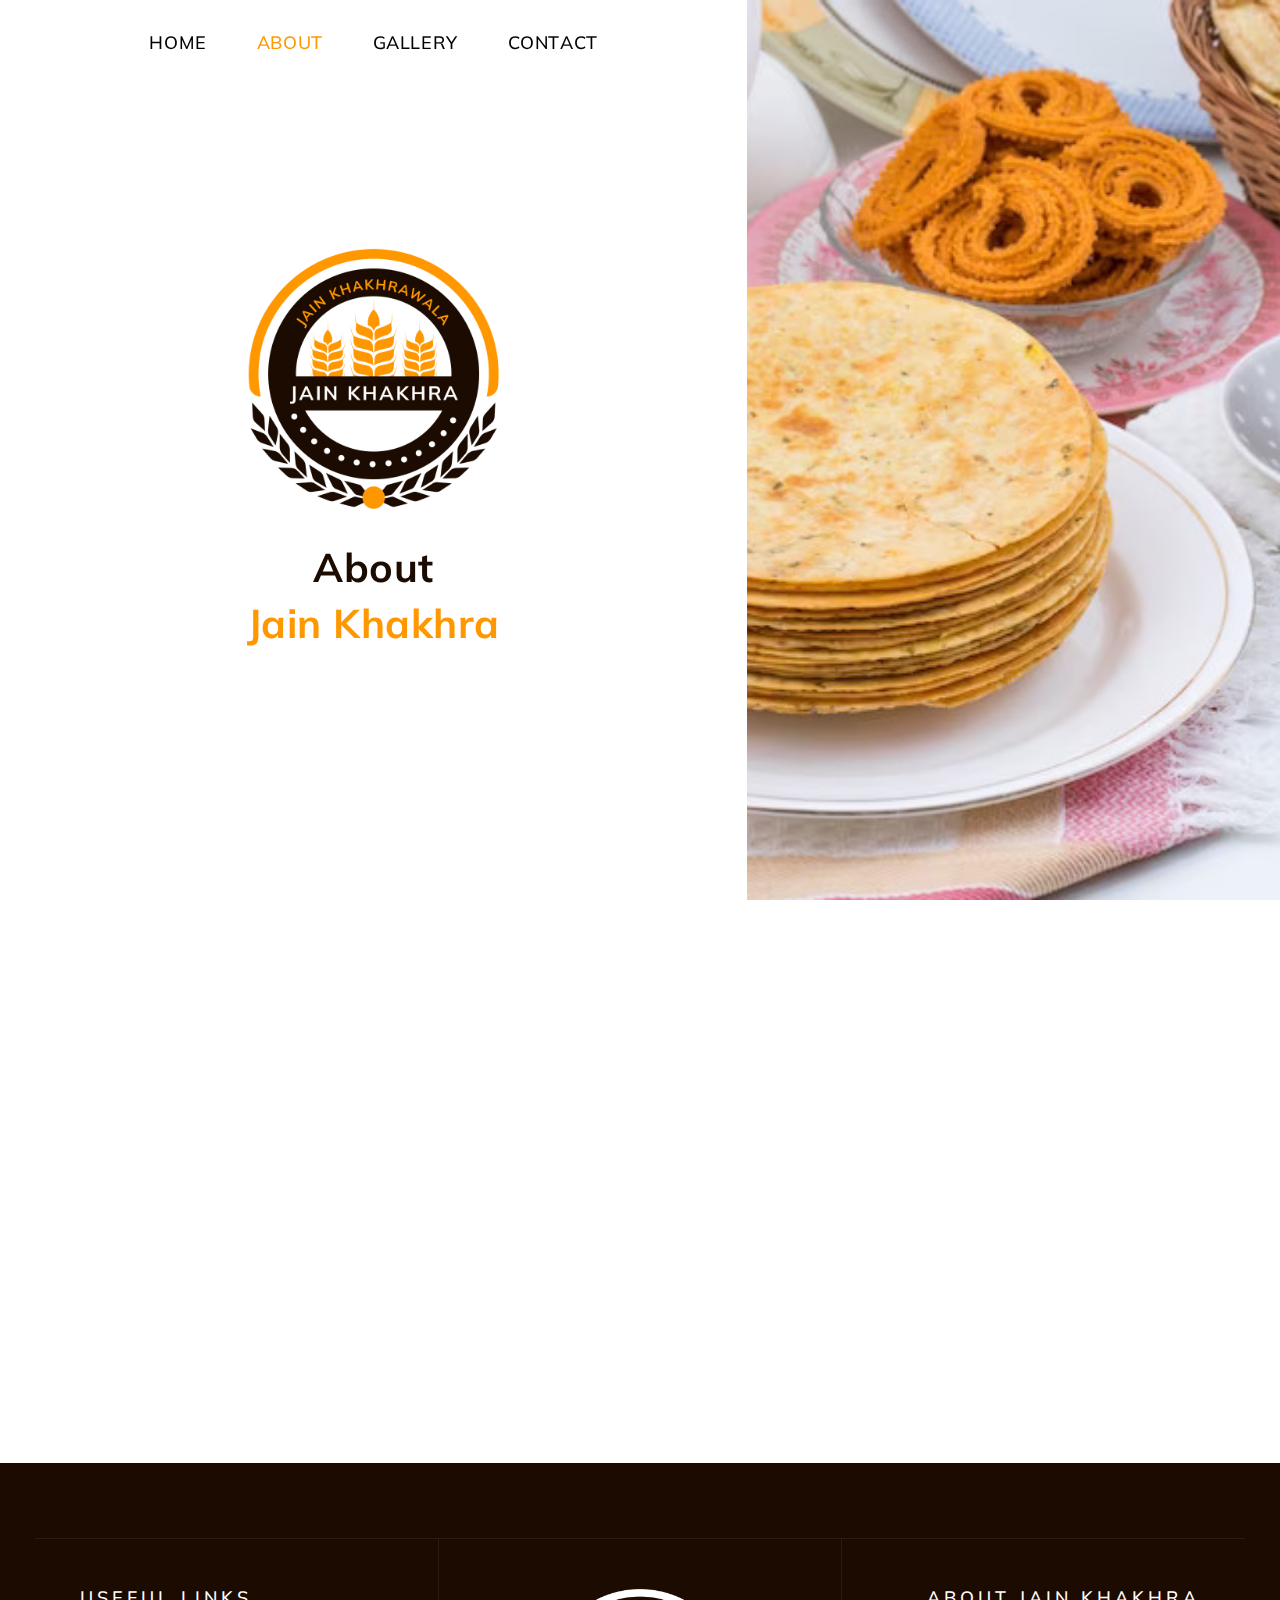
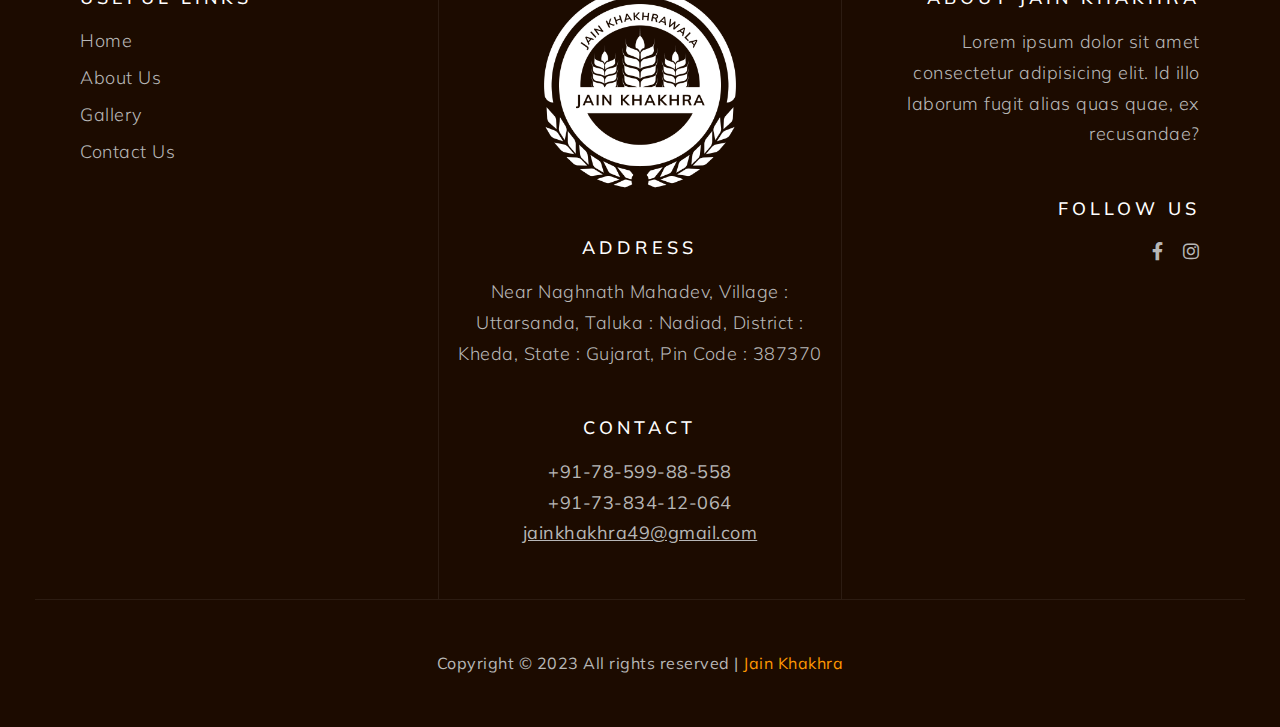
==== commit cd18eaf7: "Add files via upload" ====
--- a/about.html
+++ b/about.html
@@ -13,6 +13,8 @@
   <link rel="stylesheet" href="css/all.min.css" type="text/css" />
 	<!-- Bootstrap-5.3.0 Minified CSS -->
   <link rel="stylesheet" href="css/bootstrap.min.css" type="text/css" />
+  <!-- AOS Minified CSS -->
+  <link rel="stylesheet" href="css/aos.min.css" type="text/css" />
 	<!-- Style CSS -->
   <link rel="stylesheet" href="css/style.css" type="text/css" />
 	<!-- Media CSS -->
@@ -111,7 +113,7 @@
   <!-- Banner Section Starts -->
   <div class="container-fluid bg-banner">
     <div class="row">
-      <div class="col-12 col-sm-12 col-md-12 col-lg-7 col-xl-7 col-xxl-7">
+      <div class="col-12 col-sm-12 col-md-12 col-lg-7 col-xl-7 col-xxl-7" data-aos="zoom-out" data-aos-duration="1000">
         <div class="box-banner-info">
           <div class="banner-info">
             <div class="banner-logo">
@@ -134,19 +136,19 @@
   <!-- About Us Section Starts -->
   <div class="container-fluid bg-about-us">
     <div class="row">
-      <div class="col-12">
+      <div class="col-12" data-aos="zoom-out-down" data-aos-duration="1000">
         <section class="section-heading text-center">
           <h2>About <span>Us</span></h2>
         </section>
       </div>
     </div>
     <div class="row align-items-lg-start align-items-xl-center align-items-xxl-center">
-      <div class="col-12 col-sm-12 col-md-12 col-lg-6 col-xl-6 col-xxl-6">
+      <div class="col-12 col-sm-12 col-md-12 col-lg-6 col-xl-6 col-xxl-6" data-aos="zoom-out-right" data-aos-duration="1000">
         <div class="about-image">
           <img src="images/about-1.jpg" class="img-fluid" alt="">
         </div>
       </div>
-      <div class="col-12 col-sm-12 col-md-12 col-lg-6 col-xl-6 col-xxl-6">
+      <div class="col-12 col-sm-12 col-md-12 col-lg-6 col-xl-6 col-xxl-6" data-aos="zoom-out-left" data-aos-duration="1000">
         <div class="about-info about-info-ap">
           <p>Lorem ipsum dolor sit amet consectetur adipisicing elit. Accusamus quasi natus minus, dolor quos vitae aperiam aliquam ipsum dicta praesentium deleniti in, vel non reprehenderit. Quos rerum dolorem totam ex quibusdam earum corporis? Nostrum quidem accusantium eaque, animi possimus dolores.</p>
           <p>Lorem ipsum dolor sit amet consectetur adipisicing elit. Ab enim alias optio nesciunt illum est atque, distinctio repellat architecto facilis iusto! Voluptates iure facere, voluptatum illum exercitationem officia vitae nam voluptatibus accusamus laudantium optio quas quisquam debitis sequi modi! Fugit!</p>
@@ -199,7 +201,7 @@
             <div class="footer-mob-email">
               <p><a href="tel:+917859988558">+91-78-599-88-558</a></p>
               <p><a href="tel:+917383412064">+91-73-834-12-064</a></p>
-              <p><a href="mailto:hardik@gmail.com">hardik@gmail.com</a></p>
+              <p><a href="mailto:jainkhakhra49@gmail.com">jainkhakhra49@gmail.com</a></p>
             </div>
           </div>
         </div>
@@ -239,6 +241,8 @@
   <!-- Footer Section Ends -->
   <!-- jQuery-3.6.4 Minified JS -->
   <script src="js/jquery-3.6.4.min.js"></script>
+  <!-- AOS Minified JS -->
+  <script src="js/aos.min.js"></script>
   <!-- Main JS -->
   <script src="js/main.js"></script>
 </body>
--- a/css/style.css
+++ b/css/style.css
@@ -40,6 +40,7 @@
 
 /*------- Common CSS Starts -------*/
 
+body { overflow-x: hidden; }
 .container-fluid { padding: 50px; }
 .container-fluid > .row { margin: 0 -15px; }
 .container-fluid > .row > [class^=col] { padding: 0 15px; }
@@ -238,4 +239,22 @@
 
   /*------- Gallery Section Ends -------*/
 
-/*------- Gallery Page Ends -------*/+/*------- Gallery Page Ends -------*/
+
+/*------- Contact Us Page Ends -------*/
+
+  /*------- Contact Us Section Starts -------*/
+
+.contact-info-cp > p { font-family: "Mulish-SemiBold"; margin-bottom: 60px; text-align: center; }
+.box-contact-info-cp { border: 1px solid var(--primary-color); -webkit-border-radius: 24px; -moz-border-radius: 24px; -ms-border-radius: 24px; -o-border-radius: 24px; border-radius: 24px; padding: 60px 30px 30px; position: relative; z-index: 1; }
+.box-contact-info-icon-cp { background-color: var(--white); border: 1px solid var(--primary-color); -webkit-border-radius: 50%; -moz-border-radius: 50%; -ms-border-radius: 50%; -o-border-radius: 50%; border-radius: 50%; height: 70px; left: 50%; line-height: 70px; position: absolute; text-align: center; top: -35px; -webkit-transform: translateX(-50%); -moz-transform: translateX(-50%); -ms-transform: translateX(-50%); -o-transform: translateX(-50%); transform: translateX(-50%); -webkit-transition: 0.5s ease; -moz-transition: 0.5s ease; -ms-transition: 0.5s ease; -o-transition: 0.5s ease; transition: 0.5s ease; width: 70px; z-index: 1; }
+.box-contact-info-icon-cp > i { color: var(--primary-color); font-size: 2.4rem; line-height: 70px; }
+.box-contact-info-cp > p { font-family: "Mulish-SemiBold"; text-align: center; }
+.box-contact-info-cp > p > a { color: var(--primary-color); font: 1.8rem/1.4 "Mulish-SemiBold"; margin-bottom: 15px; }
+.box-contact-info-cp > p > a:hover { color: var(--secondary-color); }
+.box-contact-info-cp:hover > .box-contact-info-icon-cp { background-color: var(--primary-color); }
+.box-contact-info-cp:hover > .box-contact-info-icon-cp > i { color: var(--white); }
+
+  /*------- Contact Us Section Ends -------*/
+
+/*------- Contact Us Page Ends -------*/--- a/css/media.css
+++ b/css/media.css
@@ -128,6 +128,18 @@
 
 /*------- Gallery Page Ends -------*/
 
+/*------- Contact Us Page Ends -------*/
+
+  /*------- Contact Us Section Starts -------*/
+
+.box-contact-info-cp { margin-bottom: 55px; }
+.box-email-contact-info-cp { margin-bottom: 0; }
+.box-contact-info-cp > p > a { display: block; margin-bottom: 0; }
+
+  /*------- Contact Us Section Ends -------*/
+
+/*------- Contact Us Page Ends -------*/
+
 }
 
 @media only screen and (min-width: 576px) and (max-width: 767px) {
@@ -259,6 +271,17 @@
 
 /*------- Gallery Page Ends -------*/
 
+/*------- Contact Us Page Ends -------*/
+
+  /*------- Contact Us Section Starts -------*/
+
+.box-contact-info-cp { margin-bottom: 55px; }
+.box-email-contact-info-cp { margin-bottom: 0; }
+
+  /*------- Contact Us Section Ends -------*/
+
+/*------- Contact Us Page Ends -------*/
+
 }
 
 @media only screen and (min-width: 768px) and (max-width: 991px) {
@@ -379,6 +402,17 @@
 
 /*------- Gallery Page Ends -------*/
 
+/*------- Contact Us Page Ends -------*/
+
+  /*------- Contact Us Section Starts -------*/
+
+.box-contact-info-cp { margin-bottom: 65px; }
+.box-email-contact-info-cp { margin-bottom: 0; }
+
+  /*------- Contact Us Section Ends -------*/
+
+/*------- Contact Us Page Ends -------*/
+
 }
 
 @media only screen and (min-width: 992px) and (max-width: 1199px) {
@@ -396,7 +430,7 @@
   /*------- Banner Section Starts -------*/
 
 .bg-banner { padding: 0; }
-.banner-logo > a > img { height: 200px; }
+.banner-logo > a > img { width: 200px; }
 .banner-page-name > h1 { font-size: 3.6rem; }
 
   /*------- Banner Section Ends -------*/
@@ -451,4 +485,14 @@
 
 /*------- Gallery Page Ends -------*/
 
+/*------- Contact Us Page Ends -------*/
+
+  /*------- Contact Us Section Starts -------*/
+
+.box-contact-info-cp { padding: 60px 20px 30px; }
+
+  /*------- Contact Us Section Ends -------*/
+
+/*------- Contact Us Page Ends -------*/
+
 }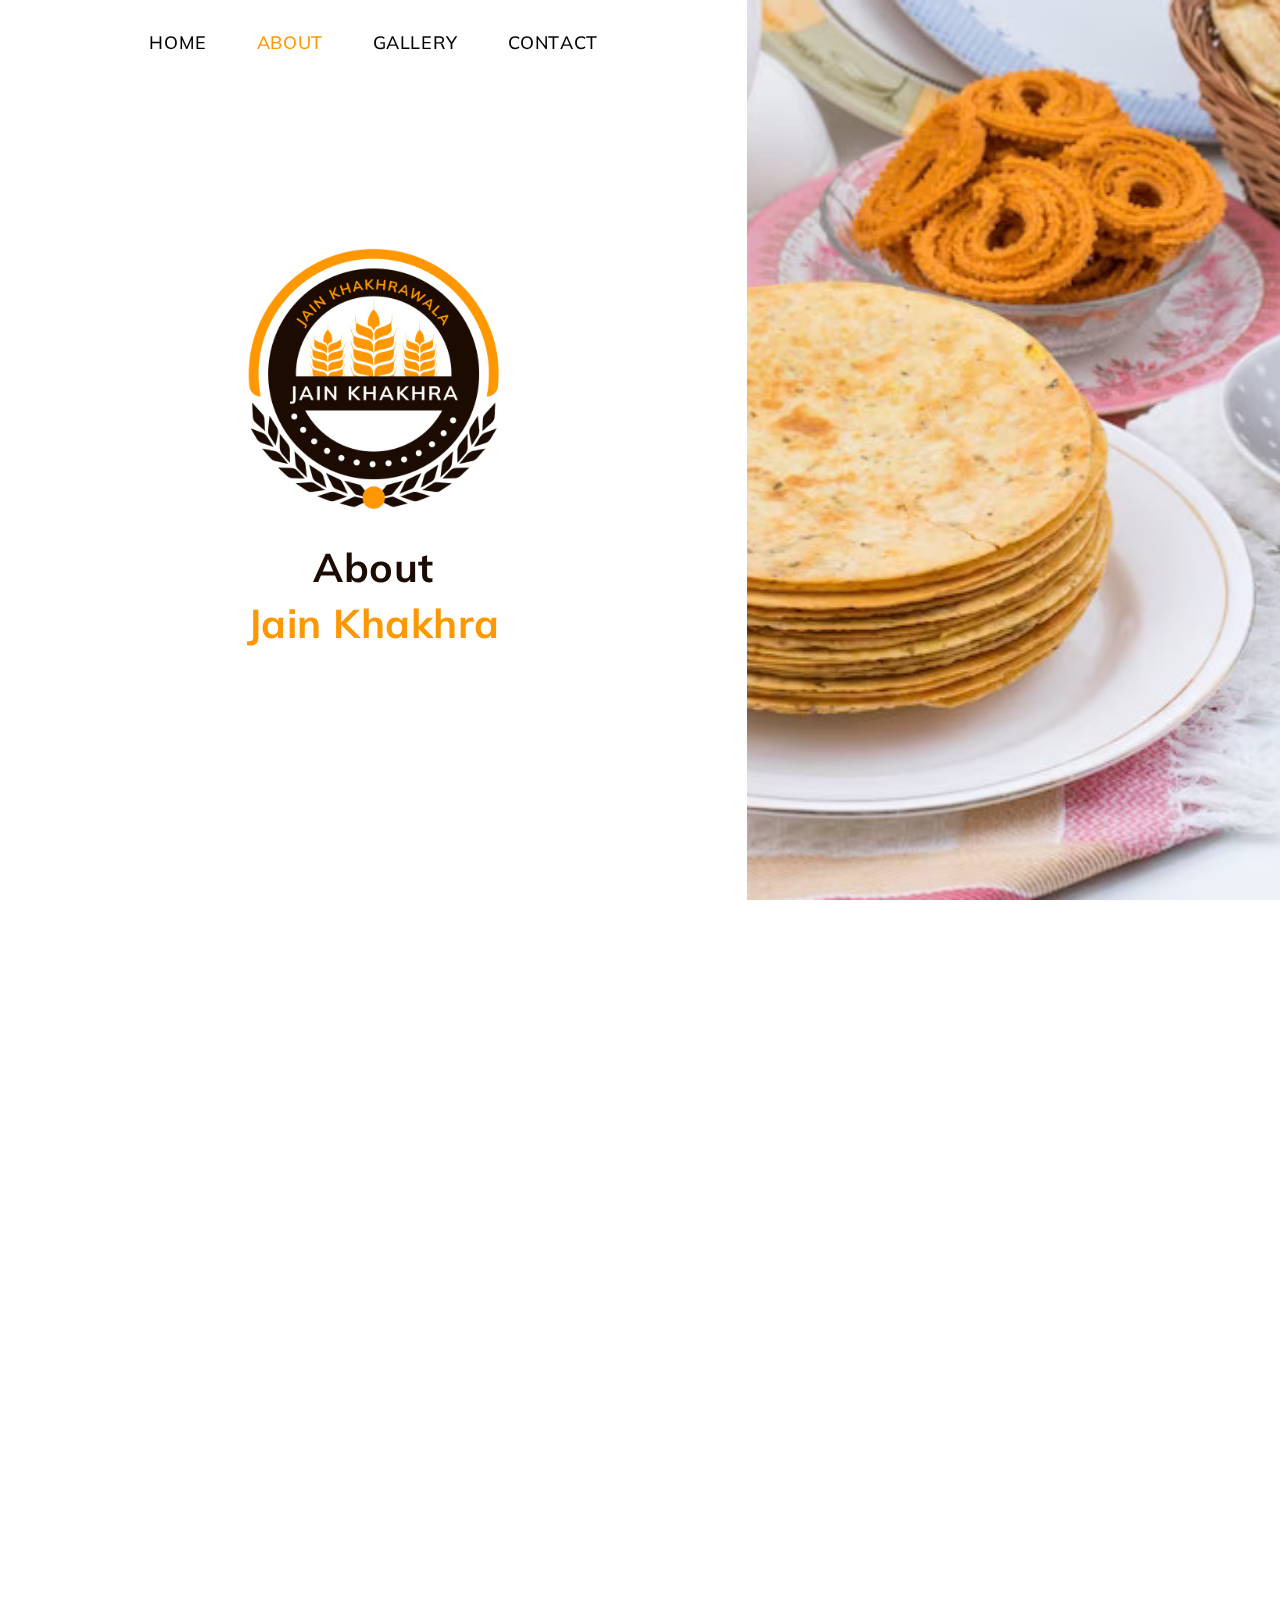
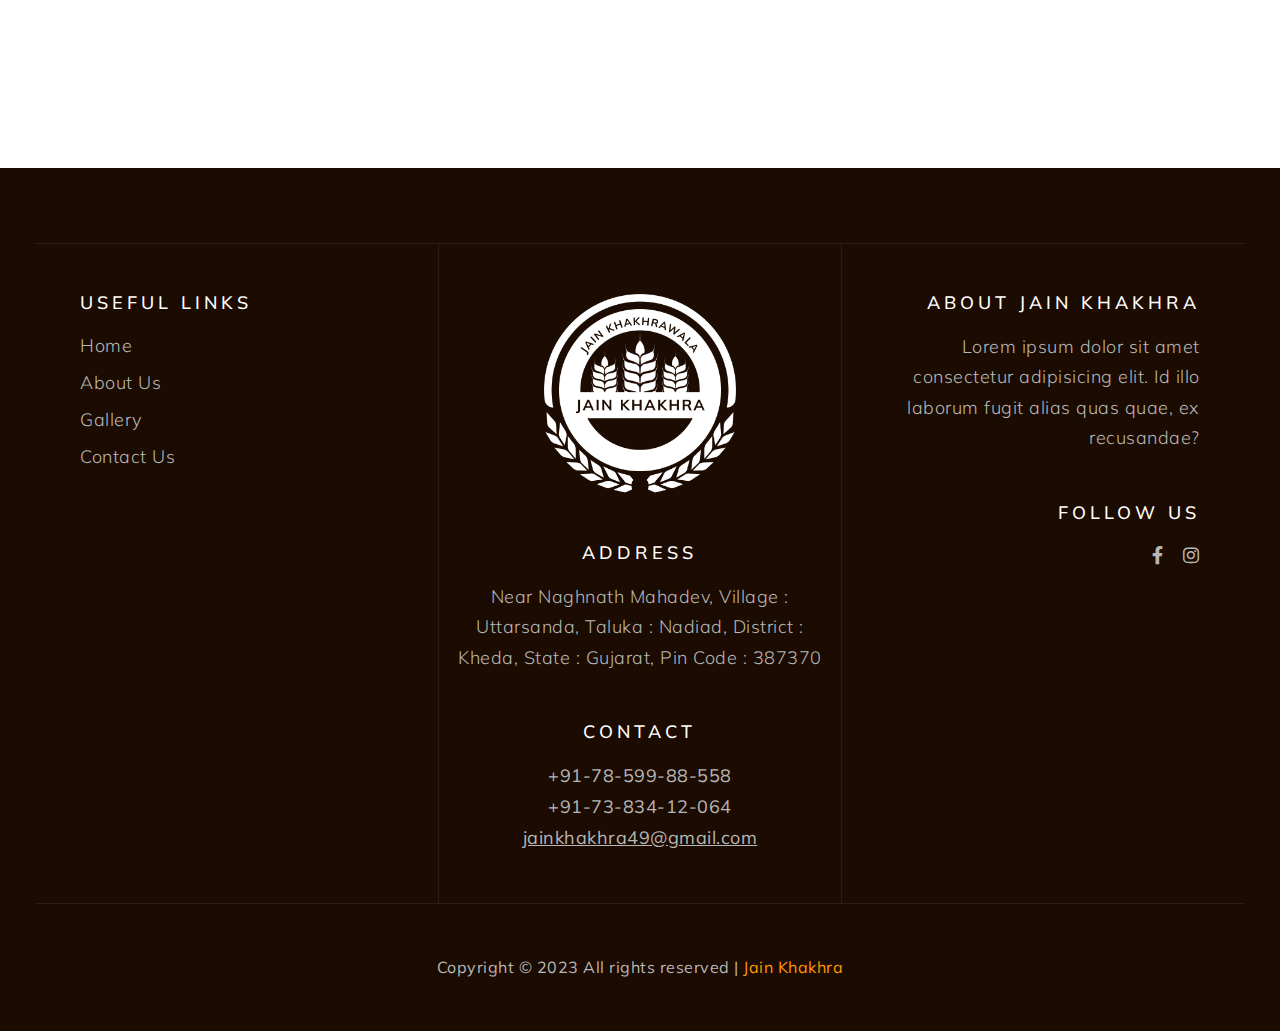
==== commit b52af731: "Add files via upload" ====
--- a/about.html
+++ b/about.html
@@ -113,7 +113,7 @@
   <!-- Banner Section Starts -->
   <div class="container-fluid bg-banner">
     <div class="row">
-      <div class="col-12 col-sm-12 col-md-12 col-lg-7 col-xl-7 col-xxl-7" data-aos="zoom-out" data-aos-duration="1000">
+      <div class="col-12 col-sm-12 col-md-12 col-lg-7 col-xl-7 col-xxl-7" data-aos="fade-in" data-aos-duration="1000">
         <div class="box-banner-info">
           <div class="banner-info">
             <div class="banner-logo">
@@ -136,22 +136,31 @@
   <!-- About Us Section Starts -->
   <div class="container-fluid bg-about-us">
     <div class="row">
-      <div class="col-12" data-aos="zoom-out-down" data-aos-duration="1000">
+      <div class="col-12" data-aos="fade-in">
         <section class="section-heading text-center">
           <h2>About <span>Us</span></h2>
         </section>
       </div>
     </div>
     <div class="row align-items-lg-start align-items-xl-center align-items-xxl-center">
-      <div class="col-12 col-sm-12 col-md-12 col-lg-6 col-xl-6 col-xxl-6" data-aos="zoom-out-right" data-aos-duration="1000">
+      <div class="col-12 col-sm-12 col-md-12 col-lg-6 col-xl-6 col-xxl-6" data-aos="fade-in" data-aos-duration="1000">
         <div class="about-image">
           <img src="images/about-1.jpg" class="img-fluid" alt="">
         </div>
       </div>
-      <div class="col-12 col-sm-12 col-md-12 col-lg-6 col-xl-6 col-xxl-6" data-aos="zoom-out-left" data-aos-duration="1000">
+      <div class="col-12 col-sm-12 col-md-12 col-lg-6 col-xl-6 col-xxl-6" data-aos="fade-in" data-aos-duration="1000">
         <div class="about-info about-info-ap">
-          <p>Lorem ipsum dolor sit amet consectetur adipisicing elit. Accusamus quasi natus minus, dolor quos vitae aperiam aliquam ipsum dicta praesentium deleniti in, vel non reprehenderit. Quos rerum dolorem totam ex quibusdam earum corporis? Nostrum quidem accusantium eaque, animi possimus dolores.</p>
-          <p>Lorem ipsum dolor sit amet consectetur adipisicing elit. Ab enim alias optio nesciunt illum est atque, distinctio repellat architecto facilis iusto! Voluptates iure facere, voluptatum illum exercitationem officia vitae nam voluptatibus accusamus laudantium optio quas quisquam debitis sequi modi! Fugit!</p>
+          <p>After 4 years of travel, we have honed a distinctive style for creating both healthy and luxurious encounters. We specialise as the Taste creators of Festivity and Celebration, offering a broad variety of Khakhra and savouries produced from carefully sourced ingredients and with an eye for fine craftsmanship.</p>
+          <p>Providing clients with high-quality, sanitary snacks was the goal of Jain Khakhra when it first started out. Manufacturers of Khakhra, Mathiya, Chorafali, and Namkeens include Jain Khakhra under the trade name Jain Khakhra. Jain Khakhra has raised the bar for the industry with its cutting-edge manufacturing facilities and traditional recipes.</p>
+        </div>
+      </div>
+    </div>
+    <div class="row">
+      <div class="col-12">
+        <div class="about-info-more-ap">
+          <p data-aos="fade-in" data-aos-duration="1000">Jain Khakhra has become one of the most recognisable names in the industry over the years of experience and skill. The most delectable and popular khakhra in the nation is made by Jain Khakhra's ultramodern production facility. Jain khakhra makes every effort to uphold the bar that it has established while adhering to the tightest quality control and international sanitary requirements.</p>
+          <p data-aos="fade-in" data-aos-duration="1000">To satisfy every palette, Jain Khakhra provides a variety of mouthwatering Khakhra flavours. In India, Jain Khakhra is well known. Jain Khakhra has retained its reputation in the Indian market, and we now have plans to grow our company internationally.</p>
+          <p data-aos="fade-in" data-aos-duration="1000">We employ more than 30 people, and we cherish each and every one of them. We cherish our employees just as much as we value our consumers.</p>
         </div>
       </div>
     </div>
--- a/css/style.css
+++ b/css/style.css
@@ -221,6 +221,9 @@
   /*------- About Us Section Starts -------*/
 
 .about-info-ap > p:last-child { margin-bottom: 0; }
+.about-info-more-ap { margin: 50px 0 0; }
+.about-info-more-ap > p { margin-bottom: 20px; }
+.about-info-more-ap > p:last-child { margin-bottom: 0; }
 
   /*------- About Us Section Ends -------*/
 
--- a/css/media.css
+++ b/css/media.css
@@ -115,7 +115,18 @@
 
 /*------- Home Page Ends -------*/
 
-/*------- Gallery Page Ends -------*/
+/*------- About Us Page Starts -------*/
+
+  /*------- About Us Section Starts -------*/
+
+.about-info-more-ap { margin: 15px 0 0; }
+.about-info-more-ap > p { margin-bottom: 15px; }
+
+  /*------- About Us Section Ends -------*/
+
+/*------- About Us Page Ends -------*/
+
+/*------- Gallery Page Starts -------*/
 
   /*------- Gallery Section Starts -------*/
 
@@ -259,6 +270,17 @@
 
 /*------- Home Page Ends -------*/
 
+/*------- About Us Page Starts -------*/
+
+  /*------- About Us Section Starts -------*/
+
+.about-info-more-ap { margin: 15px 0 0; }
+.about-info-more-ap > p { margin-bottom: 15px; }
+
+  /*------- About Us Section Ends -------*/
+
+/*------- About Us Page Ends -------*/
+
 /*------- Gallery Page Ends -------*/
 
   /*------- Gallery Section Starts -------*/
@@ -390,6 +412,16 @@
 
 /*------- Home Page Ends -------*/
 
+/*------- About Us Page Starts -------*/
+
+  /*------- About Us Section Starts -------*/
+
+.about-info-more-ap { margin: 20px 0 0; }
+
+  /*------- About Us Section Ends -------*/
+
+/*------- About Us Page Ends -------*/
+
 /*------- Gallery Page Ends -------*/
 
   /*------- Gallery Section Starts -------*/
@@ -473,6 +505,16 @@
 
 /*------- Home Page Ends -------*/
 
+/*------- About Us Page Starts -------*/
+
+  /*------- About Us Section Starts -------*/
+
+.about-info-more-ap { margin: 20px 0 0; }
+
+  /*------- About Us Section Ends -------*/
+
+/*------- About Us Page Ends -------*/
+
 /*------- Gallery Page Ends -------*/
 
   /*------- Gallery Section Starts -------*/
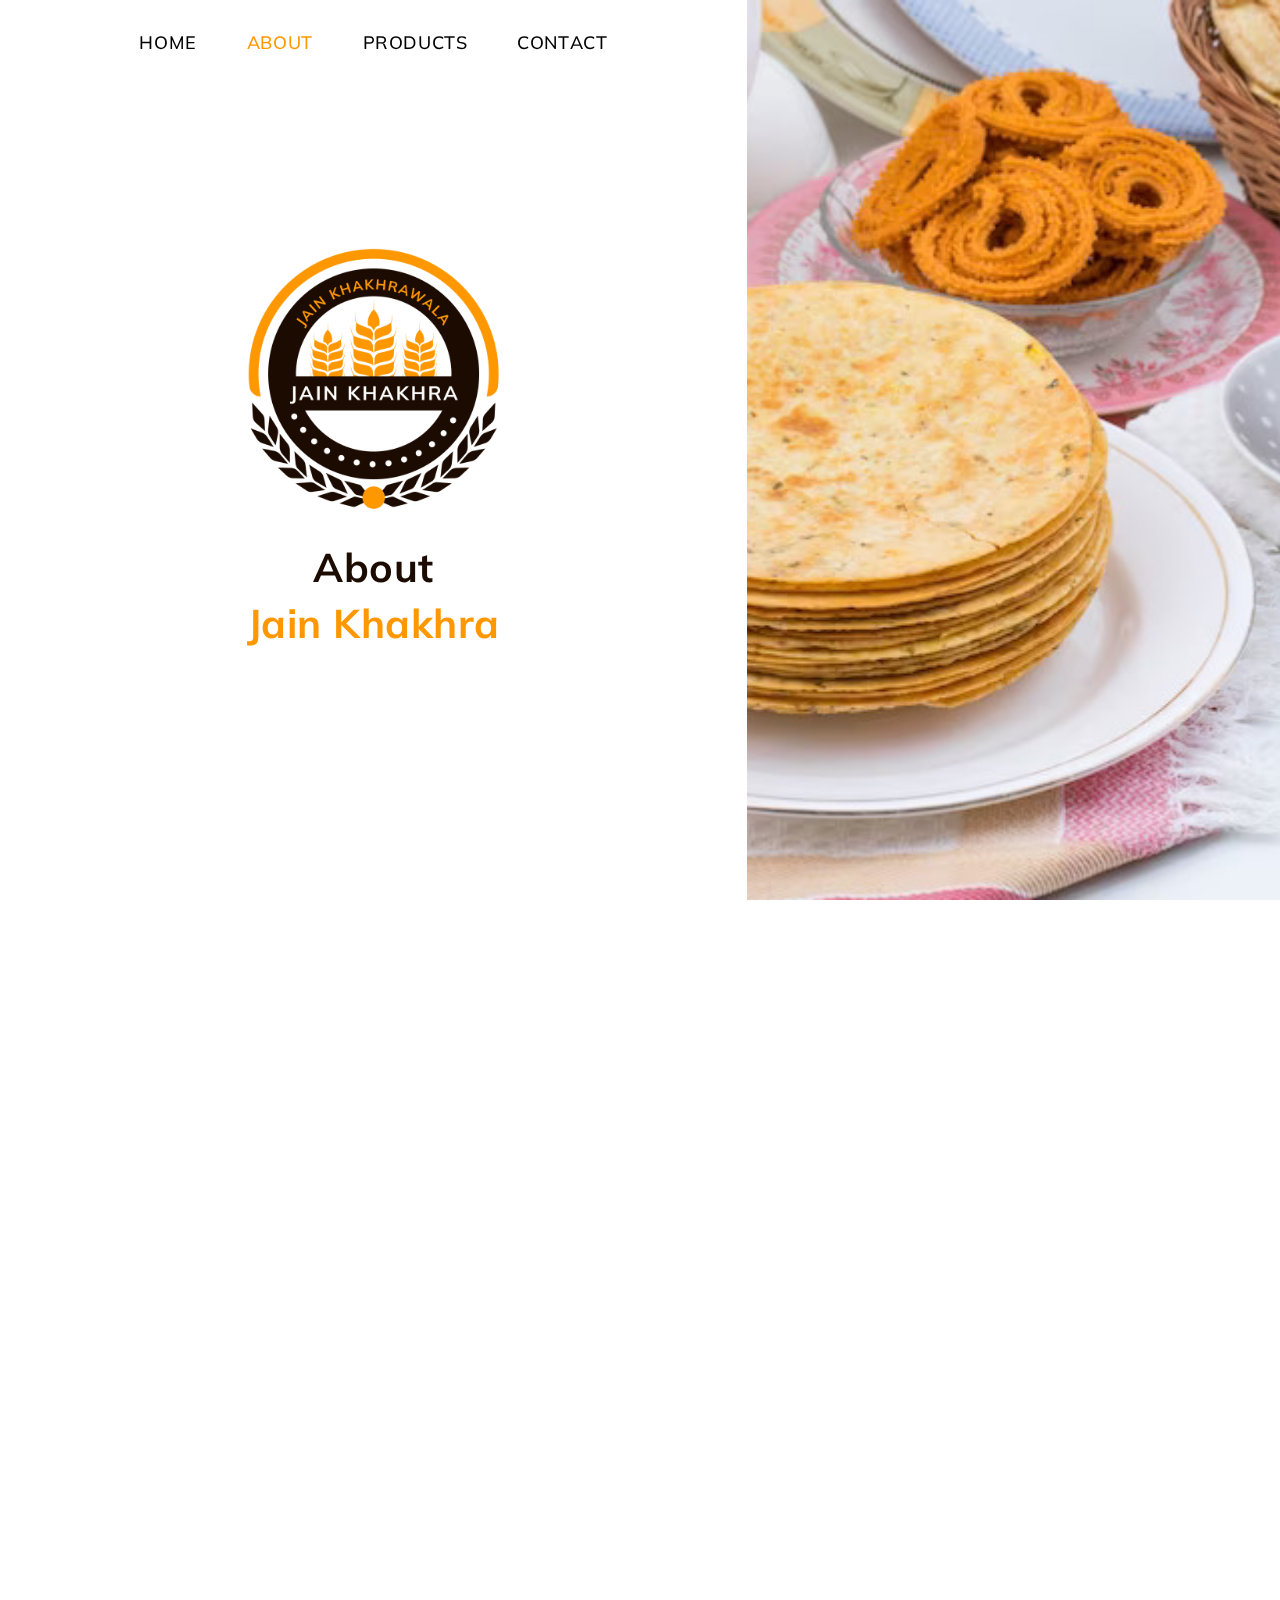
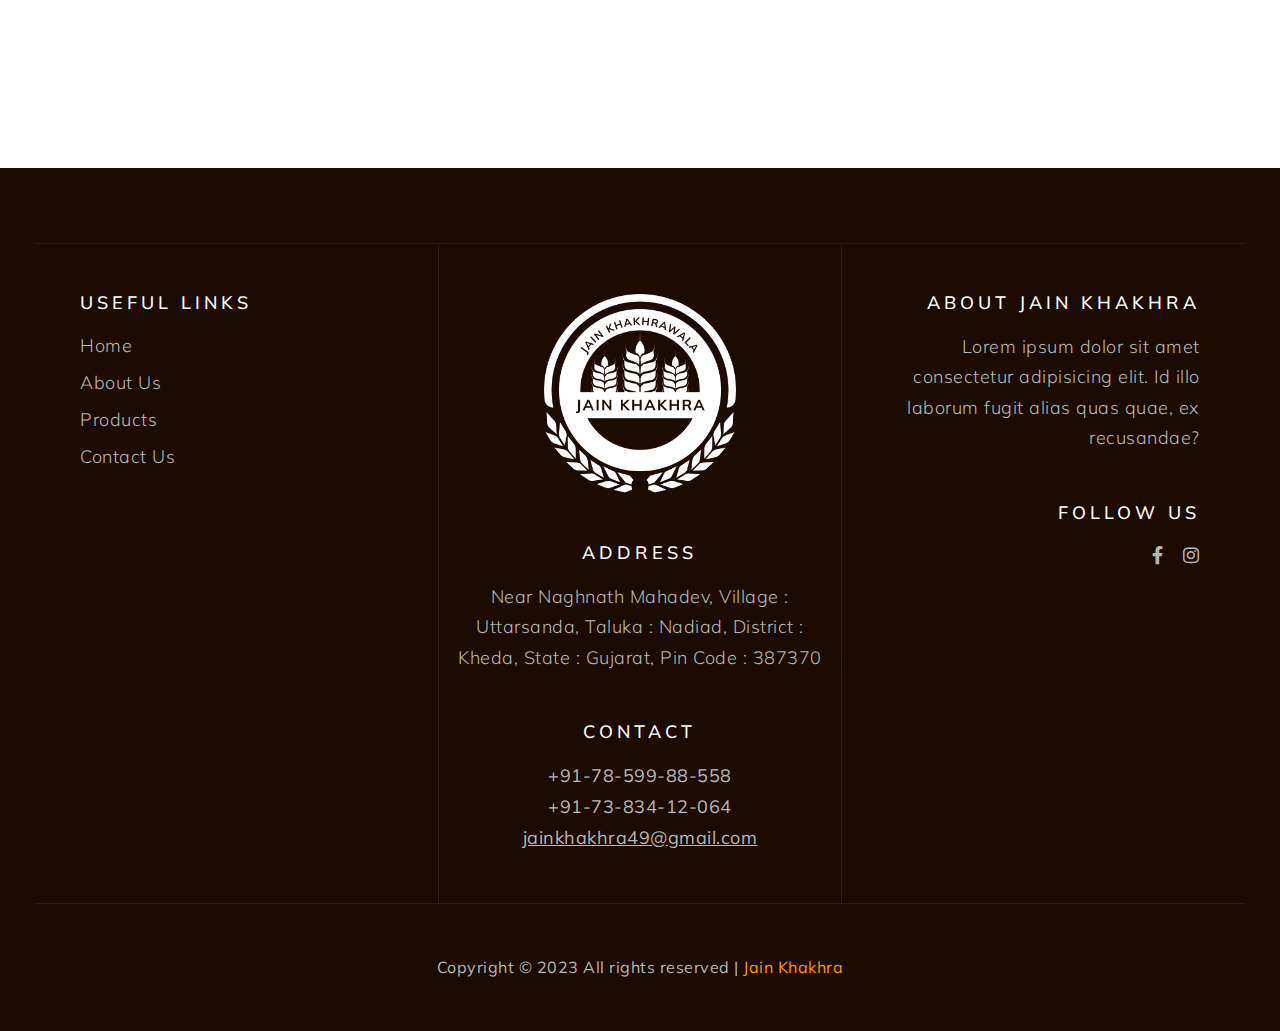
==== commit 91f24498: "Add files via upload" ====
--- a/about.html
+++ b/about.html
@@ -50,13 +50,21 @@
         </a>
       </li>
       <li>
-        <a href="gallery.html">
+        <a href="products.html">
+          <span class="menu-desktop">
+            <span class="first-word" data-hover="Prod">Prod</span>
+            <span class="second-word" data-hover="ucts">ucts</span>
+          </span>
+        </a>
+      </li>
+      <!-- <li>
+        <a href="products.html">
           <span class="menu-desktop">
             <span class="first-word" data-hover="Gall">Gall</span>
             <span class="second-word" data-hover="ery">ery</span>
           </span>
         </a>
-      </li>
+      </li> -->
       <li>
         <a href="contact.html">
           <span class="menu-desktop">
@@ -90,13 +98,21 @@
             </a>
           </li>
           <li>
-            <a href="gallery.html">
+            <a href="products.html">
+              <span class="menu-desktop">
+                <span class="first-word" data-hover="Prod">Prod</span>
+                <span class="second-word" data-hover="ucts">ucts</span>
+              </span>
+            </a>
+          </li>
+          <!-- <li>
+            <a href="products.html">
               <span class="menu-desktop">
                 <span class="first-word" data-hover="Gall">Gall</span>
                 <span class="second-word" data-hover="ery">ery</span>
               </span>
             </a>
-          </li>
+          </li> -->
           <li>
             <a href="contact.html">
               <span class="menu-desktop">
@@ -136,7 +152,7 @@
   <!-- About Us Section Starts -->
   <div class="container-fluid bg-about-us">
     <div class="row">
-      <div class="col-12" data-aos="fade-in">
+      <div class="col-12" data-aos="fade-in" data-aos-duration="1000">
         <section class="section-heading text-center">
           <h2>About <span>Us</span></h2>
         </section>
@@ -148,10 +164,10 @@
           <img src="images/about-1.jpg" class="img-fluid" alt="">
         </div>
       </div>
-      <div class="col-12 col-sm-12 col-md-12 col-lg-6 col-xl-6 col-xxl-6" data-aos="fade-in" data-aos-duration="1000">
+      <div class="col-12 col-sm-12 col-md-12 col-lg-6 col-xl-6 col-xxl-6">
         <div class="about-info about-info-ap">
-          <p>After 4 years of travel, we have honed a distinctive style for creating both healthy and luxurious encounters. We specialise as the Taste creators of Festivity and Celebration, offering a broad variety of Khakhra and savouries produced from carefully sourced ingredients and with an eye for fine craftsmanship.</p>
-          <p>Providing clients with high-quality, sanitary snacks was the goal of Jain Khakhra when it first started out. Manufacturers of Khakhra, Mathiya, Chorafali, and Namkeens include Jain Khakhra under the trade name Jain Khakhra. Jain Khakhra has raised the bar for the industry with its cutting-edge manufacturing facilities and traditional recipes.</p>
+          <p data-aos="fade-in" data-aos-duration="1000">After 4 years of travel, we have honed a distinctive style for creating both healthy and luxurious encounters. We specialise as the Taste creators of Festivity and Celebration, offering a broad variety of Khakhra and savouries produced from carefully sourced ingredients and with an eye for fine craftsmanship.</p>
+          <p data-aos="fade-in" data-aos-duration="1000">Providing clients with high-quality, sanitary snacks was the goal of Jain Khakhra when it first started out. Manufacturers of Khakhra, Mathiya, Chorafali, and Namkeens include Jain Khakhra under the trade name Jain Khakhra. Jain Khakhra has raised the bar for the industry with its cutting-edge manufacturing facilities and traditional recipes.</p>
         </div>
       </div>
     </div>
@@ -182,7 +198,8 @@
             <ul class="quick-links-listing">
               <li><a href="index.html">Home</a></li>
               <li><a href="about.html">About Us</a></li>
-              <li><a href="gallery.html">Gallery</a></li>
+              <li><a href="products.html">Products</a></li>
+              <!-- <li><a href="gallery.html">Gallery</a></li> -->
               <li><a href="contact.html">Contact Us</a></li>
             </ul>
           </div>
--- a/css/style.css
+++ b/css/style.css
@@ -115,6 +115,14 @@
 .box-counter > h2 { color: var(--white); font: 3.6rem/1.4 "Mulish-SemiBold"; }
 
   /*------- Counter Section Ends -------*/
+
+  /*------- Products Section Starts -------*/
+
+.box-products { margin-bottom: 30px; }
+.box-products > h4 { -webkit-border-radius: 14px; -moz-border-radius: 14px; -ms-border-radius: 14px; -o-border-radius: 14px; border-radius: 14px; box-shadow: rgba(9, 30, 66, 0.25) 0px 4px 8px -2px, rgba(9, 30, 66, 0.08) 0px 0px 0px 1px; color: var(--primary-color); font: 2.4rem/1.4 "Mulish-Bold"; padding: 20px; text-align: center; -webkit-transition: 0.5s ease; -moz-transition: 0.5s ease; -ms-transition: 0.5s ease; -o-transition: 0.5s ease; transition: 0.5s ease; }
+.box-products > h4:hover { -webkit-transform: scale(1.05); -moz-transform: scale(1.05); -ms-transform: scale(1.05); -o-transform: scale(1.05); transform: scale(1.05); }
+
+  /*------- Products Section Ends -------*/
 
   /*------- Gallery Section Starts -------*/
 
@@ -229,6 +237,21 @@
 
 /*------- About Us Page Ends -------*/
 
+/*------- Products Page Ends -------*/
+
+  /*------- Products Section Starts -------*/
+
+.bg-products-pp { padding-bottom: 0; }
+.products-listing-pp { margin-bottom: 50px; }
+.products-listing-pp > li { color: var(--primary-color); display: block; font: 1.8rem/1.4 "Mulish-SemiBold"; margin-bottom: 10px; padding-left: 20px; position: relative; z-index: 1; }
+.products-listing-pp > li:last-child { margin-bottom: 0; }
+.products-listing-pp > li::before { border: 1px solid var(--primary-color); -webkit-border-radius: 50%; -moz-border-radius: 50%; -ms-border-radius: 50%; -o-border-radius: 50%; border-radius: 50%; content: ""; display: block; height: 10px; left: 0; position: absolute; top: 7px; -webkit-transition: 0.5s ease; -moz-transition: 0.5s ease; -ms-transition: 0.5s ease; -o-transition: 0.5s ease; transition: 0.5s ease; width: 10px; z-index: 1; }
+.products-listing-pp > li:hover::before { background-color: var(--primary-color); }
+
+  /*------- Products Section Ends -------*/
+
+/*------- Products Page Ends -------*/
+
 /*------- Gallery Page Ends -------*/
 
   /*------- Gallery Section Starts -------*/
--- a/css/media.css
+++ b/css/media.css
@@ -126,6 +126,20 @@
 
 /*------- About Us Page Ends -------*/
 
+/*------- Products Page Ends -------*/
+
+  /*------- Products Section Starts -------*/
+
+.bg-products-pp { padding-bottom: 0; }
+.box-products { margin-bottom: 20px; }
+.box-products > h4 { font-size: 2rem; padding: 20px 15px; }
+.products-listing-pp { margin-bottom: 20px; }
+.products-listing-pp > li { font-size: 1.6rem; }
+
+  /*------- Products Section Ends -------*/
+
+/*------- Products Page Ends -------*/
+
 /*------- Gallery Page Starts -------*/
 
   /*------- Gallery Section Starts -------*/
@@ -281,6 +295,20 @@
 
 /*------- About Us Page Ends -------*/
 
+/*------- Products Page Ends -------*/
+
+  /*------- Products Section Starts -------*/
+
+.bg-products-pp { padding-bottom: 0; }
+.box-products { margin-bottom: 20px; }
+.box-products > h4 { font-size: 2rem; padding: 20px 15px; }
+.products-listing-pp { margin-bottom: 20px; }
+.products-listing-pp > li { font-size: 1.6rem; }
+
+  /*------- Products Section Ends -------*/
+
+/*------- Products Page Ends -------*/
+
 /*------- Gallery Page Ends -------*/
 
   /*------- Gallery Section Starts -------*/
@@ -422,6 +450,19 @@
 
 /*------- About Us Page Ends -------*/
 
+/*------- Products Page Ends -------*/
+
+  /*------- Products Section Starts -------*/
+
+.bg-products-pp { padding-bottom: 0; }
+.box-products { margin-bottom: 20px; }
+.box-products > h4 { font-size: 2rem; }
+.products-listing-pp { margin-bottom: 30px; }
+
+  /*------- Products Section Ends -------*/
+
+/*------- Products Page Ends -------*/
+
 /*------- Gallery Page Ends -------*/
 
   /*------- Gallery Section Starts -------*/
@@ -515,6 +556,19 @@
 
 /*------- About Us Page Ends -------*/
 
+/*------- Products Page Ends -------*/
+
+  /*------- Products Section Starts -------*/
+
+.bg-products-pp { padding-bottom: 0; }
+.box-products { margin-bottom: 20px; }
+.box-products > h4 { font-size: 2rem; padding: 20px 15px; }
+.products-listing-pp { margin-bottom: 30px; }
+
+  /*------- Products Section Ends -------*/
+
+/*------- Products Page Ends -------*/
+
 /*------- Gallery Page Ends -------*/
 
   /*------- Gallery Section Starts -------*/
